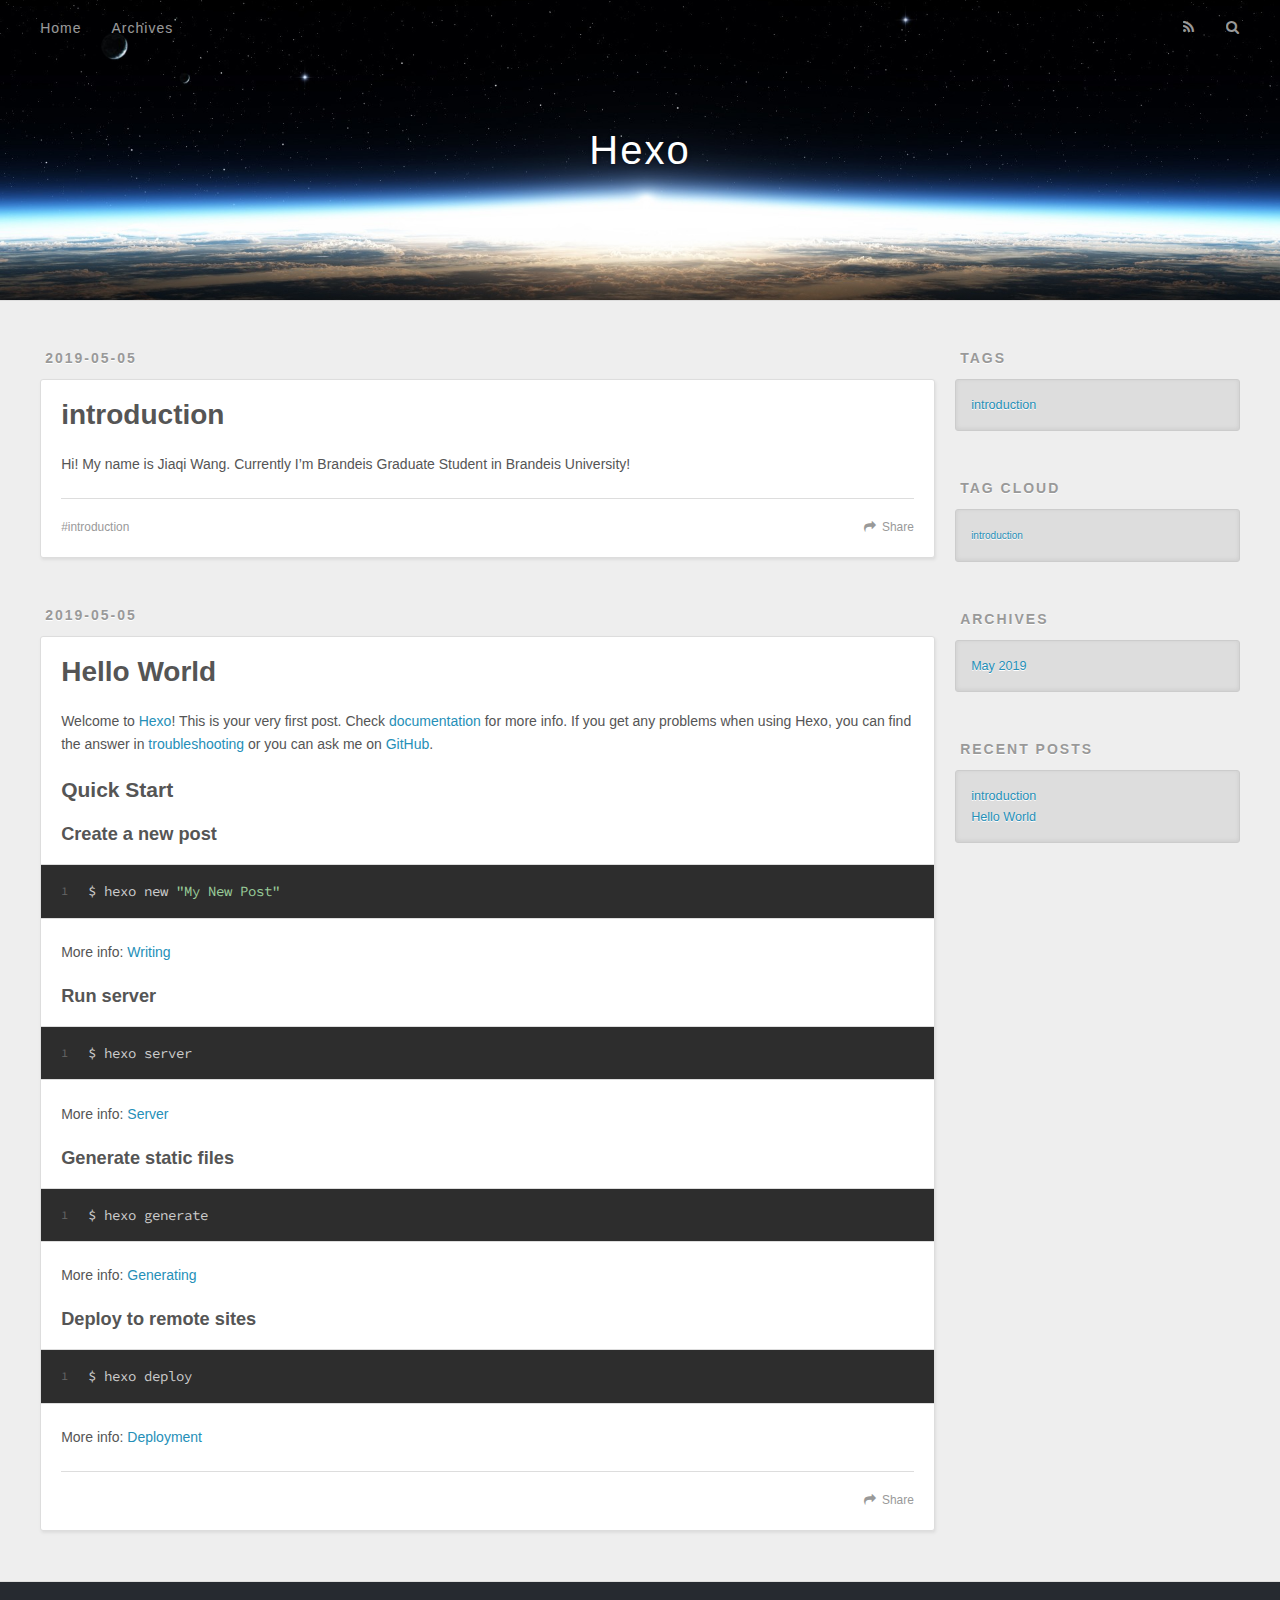
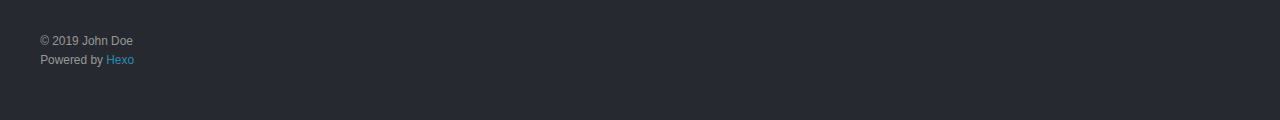
==== index.html @ 05485314 "Site updated: 2019-05-05 16:35:01" ====
<!DOCTYPE html>
<html>
<head><meta name="generator" content="Hexo 3.8.0">
  <meta charset="utf-8">
  

  
  <title>Hexo</title>
  <meta name="viewport" content="width=device-width, initial-scale=1, maximum-scale=1">
  <meta property="og:type" content="website">
<meta property="og:title" content="Hexo">
<meta property="og:url" content="http://yoursite.com/index.html">
<meta property="og:site_name" content="Hexo">
<meta property="og:locale" content="default">
<meta name="twitter:card" content="summary">
<meta name="twitter:title" content="Hexo">
  
    <link rel="alternate" href="/atom.xml" title="Hexo" type="application/atom+xml">
  
  
    <link rel="icon" href="/favicon.png">
  
  
    <link href="//fonts.googleapis.com/css?family=Source+Code+Pro" rel="stylesheet" type="text/css">
  
  <link rel="stylesheet" href="/css/style.css">
</head>
</html>
<body>
  <div id="container">
    <div id="wrap">
      <header id="header">
  <div id="banner"></div>
  <div id="header-outer" class="outer">
    <div id="header-title" class="inner">
      <h1 id="logo-wrap">
        <a href="/" id="logo">Hexo</a>
      </h1>
      
    </div>
    <div id="header-inner" class="inner">
      <nav id="main-nav">
        <a id="main-nav-toggle" class="nav-icon"></a>
        
          <a class="main-nav-link" href="/">Home</a>
        
          <a class="main-nav-link" href="/archives">Archives</a>
        
      </nav>
      <nav id="sub-nav">
        
          <a id="nav-rss-link" class="nav-icon" href="/atom.xml" title="RSS Feed"></a>
        
        <a id="nav-search-btn" class="nav-icon" title="Search"></a>
      </nav>
      <div id="search-form-wrap">
        <form action="//google.com/search" method="get" accept-charset="UTF-8" class="search-form"><input type="search" name="q" class="search-form-input" placeholder="Search"><button type="submit" class="search-form-submit">&#xF002;</button><input type="hidden" name="sitesearch" value="http://yoursite.com"></form>
      </div>
    </div>
  </div>
</header>
      <div class="outer">
        <section id="main">
  
    <article id="post-introduction" class="article article-type-post" itemscope itemprop="blogPost">
  <div class="article-meta">
    <a href="/2019/05/05/introduction/" class="article-date">
  <time datetime="2019-05-05T20:31:47.000Z" itemprop="datePublished">2019-05-05</time>
</a>
    
  </div>
  <div class="article-inner">
    
    
      <header class="article-header">
        
  
    <h1 itemprop="name">
      <a class="article-title" href="/2019/05/05/introduction/">introduction</a>
    </h1>
  

      </header>
    
    <div class="article-entry" itemprop="articleBody">
      
        <p>Hi! My name is Jiaqi Wang. Currently I’m Brandeis Graduate Student in Brandeis University!</p>

      
    </div>
    <footer class="article-footer">
      <a data-url="http://yoursite.com/2019/05/05/introduction/" data-id="cjvbe8nm30001vgtoy9n91uo2" class="article-share-link">Share</a>
      
      
  <ul class="article-tag-list"><li class="article-tag-list-item"><a class="article-tag-list-link" href="/tags/introduction/">introduction</a></li></ul>

    </footer>
  </div>
  
</article>


  
    <article id="post-hello-world" class="article article-type-post" itemscope itemprop="blogPost">
  <div class="article-meta">
    <a href="/2019/05/05/hello-world/" class="article-date">
  <time datetime="2019-05-05T20:03:38.465Z" itemprop="datePublished">2019-05-05</time>
</a>
    
  </div>
  <div class="article-inner">
    
    
      <header class="article-header">
        
  
    <h1 itemprop="name">
      <a class="article-title" href="/2019/05/05/hello-world/">Hello World</a>
    </h1>
  

      </header>
    
    <div class="article-entry" itemprop="articleBody">
      
        <p>Welcome to <a href="https://hexo.io/" target="_blank" rel="noopener">Hexo</a>! This is your very first post. Check <a href="https://hexo.io/docs/" target="_blank" rel="noopener">documentation</a> for more info. If you get any problems when using Hexo, you can find the answer in <a href="https://hexo.io/docs/troubleshooting.html" target="_blank" rel="noopener">troubleshooting</a> or you can ask me on <a href="https://github.com/hexojs/hexo/issues" target="_blank" rel="noopener">GitHub</a>.</p>
<h2 id="Quick-Start"><a href="#Quick-Start" class="headerlink" title="Quick Start"></a>Quick Start</h2><h3 id="Create-a-new-post"><a href="#Create-a-new-post" class="headerlink" title="Create a new post"></a>Create a new post</h3><figure class="highlight bash"><table><tr><td class="gutter"><pre><span class="line">1</span><br></pre></td><td class="code"><pre><span class="line">$ hexo new <span class="string">"My New Post"</span></span><br></pre></td></tr></table></figure>
<p>More info: <a href="https://hexo.io/docs/writing.html" target="_blank" rel="noopener">Writing</a></p>
<h3 id="Run-server"><a href="#Run-server" class="headerlink" title="Run server"></a>Run server</h3><figure class="highlight bash"><table><tr><td class="gutter"><pre><span class="line">1</span><br></pre></td><td class="code"><pre><span class="line">$ hexo server</span><br></pre></td></tr></table></figure>
<p>More info: <a href="https://hexo.io/docs/server.html" target="_blank" rel="noopener">Server</a></p>
<h3 id="Generate-static-files"><a href="#Generate-static-files" class="headerlink" title="Generate static files"></a>Generate static files</h3><figure class="highlight bash"><table><tr><td class="gutter"><pre><span class="line">1</span><br></pre></td><td class="code"><pre><span class="line">$ hexo generate</span><br></pre></td></tr></table></figure>
<p>More info: <a href="https://hexo.io/docs/generating.html" target="_blank" rel="noopener">Generating</a></p>
<h3 id="Deploy-to-remote-sites"><a href="#Deploy-to-remote-sites" class="headerlink" title="Deploy to remote sites"></a>Deploy to remote sites</h3><figure class="highlight bash"><table><tr><td class="gutter"><pre><span class="line">1</span><br></pre></td><td class="code"><pre><span class="line">$ hexo deploy</span><br></pre></td></tr></table></figure>
<p>More info: <a href="https://hexo.io/docs/deployment.html" target="_blank" rel="noopener">Deployment</a></p>

      
    </div>
    <footer class="article-footer">
      <a data-url="http://yoursite.com/2019/05/05/hello-world/" data-id="cjvbe8nlk0000vgtot0oqk2rn" class="article-share-link">Share</a>
      
      
    </footer>
  </div>
  
</article>


  


</section>
        
          <aside id="sidebar">
  
    

  
    
  <div class="widget-wrap">
    <h3 class="widget-title">Tags</h3>
    <div class="widget">
      <ul class="tag-list"><li class="tag-list-item"><a class="tag-list-link" href="/tags/introduction/">introduction</a></li></ul>
    </div>
  </div>


  
    
  <div class="widget-wrap">
    <h3 class="widget-title">Tag Cloud</h3>
    <div class="widget tagcloud">
      <a href="/tags/introduction/" style="font-size: 10px;">introduction</a>
    </div>
  </div>

  
    
  <div class="widget-wrap">
    <h3 class="widget-title">Archives</h3>
    <div class="widget">
      <ul class="archive-list"><li class="archive-list-item"><a class="archive-list-link" href="/archives/2019/05/">May 2019</a></li></ul>
    </div>
  </div>


  
    
  <div class="widget-wrap">
    <h3 class="widget-title">Recent Posts</h3>
    <div class="widget">
      <ul>
        
          <li>
            <a href="/2019/05/05/introduction/">introduction</a>
          </li>
        
          <li>
            <a href="/2019/05/05/hello-world/">Hello World</a>
          </li>
        
      </ul>
    </div>
  </div>

  
</aside>
        
      </div>
      <footer id="footer">
  
  <div class="outer">
    <div id="footer-info" class="inner">
      &copy; 2019 John Doe<br>
      Powered by <a href="http://hexo.io/" target="_blank">Hexo</a>
    </div>
  </div>
</footer>
    </div>
    <nav id="mobile-nav">
  
    <a href="/" class="mobile-nav-link">Home</a>
  
    <a href="/archives" class="mobile-nav-link">Archives</a>
  
</nav>
    

<script src="//ajax.googleapis.com/ajax/libs/jquery/2.0.3/jquery.min.js"></script>


  <link rel="stylesheet" href="/fancybox/jquery.fancybox.css">
  <script src="/fancybox/jquery.fancybox.pack.js"></script>


<script src="/js/script.js"></script>



  </div>
</body>
</html>
---- css/style.css ----
body {
  width: 100%;
}
body:before,
body:after {
  content: "";
  display: table;
}
body:after {
  clear: both;
}
html,
body,
div,
span,
applet,
object,
iframe,
h1,
h2,
h3,
h4,
h5,
h6,
p,
blockquote,
pre,
a,
abbr,
acronym,
address,
big,
cite,
code,
del,
dfn,
em,
img,
ins,
kbd,
q,
s,
samp,
small,
strike,
strong,
sub,
sup,
tt,
var,
dl,
dt,
dd,
ol,
ul,
li,
fieldset,
form,
label,
legend,
table,
caption,
tbody,
tfoot,
thead,
tr,
th,
td {
  margin: 0;
  padding: 0;
  border: 0;
  outline: 0;
  font-weight: inherit;
  font-style: inherit;
  font-family: inherit;
  font-size: 100%;
  vertical-align: baseline;
}
body {
  line-height: 1;
  color: #000;
  background: #fff;
}
ol,
ul {
  list-style: none;
}
table {
  border-collapse: separate;
  border-spacing: 0;
  vertical-align: middle;
}
caption,
th,
td {
  text-align: left;
  font-weight: normal;
  vertical-align: middle;
}
a img {
  border: none;
}
input,
button {
  margin: 0;
  padding: 0;
}
input::-moz-focus-inner,
button::-moz-focus-inner {
  border: 0;
  padding: 0;
}
@font-face {
  font-family: FontAwesome;
  font-style: normal;
  font-weight: normal;
  src: url("fonts/fontawesome-webfont.eot?v=#4.0.3");
  src: url("fonts/fontawesome-webfont.eot?#iefix&v=#4.0.3") format("embedded-opentype"), url("fonts/fontawesome-webfont.woff?v=#4.0.3") format("woff"), url("fonts/fontawesome-webfont.ttf?v=#4.0.3") format("truetype"), url("fonts/fontawesome-webfont.svg#fontawesomeregular?v=#4.0.3") format("svg");
}
html,
body,
#container {
  height: 100%;
}
body {
  background: #eee;
  font: 14px -apple-system, BlinkMacSystemFont, "Segoe UI", "Roboto", "Oxygen", "Ubuntu", "Cantarell", "Fira Sans", "Droid Sans", "Helvetica Neue", sans-serif;
  -webkit-text-size-adjust: 100%;
}
.outer {
  max-width: 1220px;
  margin: 0 auto;
  padding: 0 20px;
}
.outer:before,
.outer:after {
  content: "";
  display: table;
}
.outer:after {
  clear: both;
}
.inner {
  display: inline;
  float: left;
  width: 98.33333333333333%;
  margin: 0 0.833333333333333%;
}
.left,
.alignleft {
  float: left;
}
.right,
.alignright {
  float: right;
}
.clear {
  clear: both;
}
#container {
  position: relative;
}
.mobile-nav-on {
  overflow: hidden;
}
#wrap {
  height: 100%;
  width: 100%;
  position: absolute;
  top: 0;
  left: 0;
  -webkit-transition: 0.2s ease-out;
  -moz-transition: 0.2s ease-out;
  -ms-transition: 0.2s ease-out;
  transition: 0.2s ease-out;
  z-index: 1;
  background: #eee;
}
.mobile-nav-on #wrap {
  left: 280px;
}
@media screen and (min-width: 768px) {
  #main {
    display: inline;
    float: left;
    width: 73.33333333333333%;
    margin: 0 0.833333333333333%;
  }
}
.article-date,
.article-category-link,
.archive-year,
.widget-title {
  text-decoration: none;
  text-transform: uppercase;
  letter-spacing: 2px;
  color: #999;
  margin-bottom: 1em;
  margin-left: 5px;
  line-height: 1em;
  text-shadow: 0 1px #fff;
  font-weight: bold;
}
.article-inner,
.archive-article-inner {
  background: #fff;
  -webkit-box-shadow: 1px 2px 3px #ddd;
  box-shadow: 1px 2px 3px #ddd;
  border: 1px solid #ddd;
  border-radius: 3px;
}
.article-entry h1,
.widget h1 {
  font-size: 2em;
}
.article-entry h2,
.widget h2 {
  font-size: 1.5em;
}
.article-entry h3,
.widget h3 {
  font-size: 1.3em;
}
.article-entry h4,
.widget h4 {
  font-size: 1.2em;
}
.article-entry h5,
.widget h5 {
  font-size: 1em;
}
.article-entry h6,
.widget h6 {
  font-size: 1em;
  color: #999;
}
.article-entry hr,
.widget hr {
  border: 1px dashed #ddd;
}
.article-entry strong,
.widget strong {
  font-weight: bold;
}
.article-entry em,
.widget em,
.article-entry cite,
.widget cite {
  font-style: italic;
}
.article-entry sup,
.widget sup,
.article-entry sub,
.widget sub {
  font-size: 0.75em;
  line-height: 0;
  position: relative;
  vertical-align: baseline;
}
.article-entry sup,
.widget sup {
  top: -0.5em;
}
.article-entry sub,
.widget sub {
  bottom: -0.2em;
}
.article-entry small,
.widget small {
  font-size: 0.85em;
}
.article-entry acronym,
.widget acronym,
.article-entry abbr,
.widget abbr {
  border-bottom: 1px dotted;
}
.article-entry ul,
.widget ul,
.article-entry ol,
.widget ol,
.article-entry dl,
.widget dl {
  margin: 0 20px;
  line-height: 1.6em;
}
.article-entry ul ul,
.widget ul ul,
.article-entry ol ul,
.widget ol ul,
.article-entry ul ol,
.widget ul ol,
.article-entry ol ol,
.widget ol ol {
  margin-top: 0;
  margin-bottom: 0;
}
.article-entry ul,
.widget ul {
  list-style: disc;
}
.article-entry ol,
.widget ol {
  list-style: decimal;
}
.article-entry dt,
.widget dt {
  font-weight: bold;
}
#header {
  height: 300px;
  position: relative;
  border-bottom: 1px solid #ddd;
}
#header:before,
#header:after {
  content: "";
  position: absolute;
  left: 0;
  right: 0;
  height: 40px;
}
#header:before {
  top: 0;
  background: -webkit-linear-gradient(rgba(0,0,0,0.2), transparent);
  background: -moz-linear-gradient(rgba(0,0,0,0.2), transparent);
  background: -ms-linear-gradient(rgba(0,0,0,0.2), transparent);
  background: linear-gradient(rgba(0,0,0,0.2), transparent);
}
#header:after {
  bottom: 0;
  background: -webkit-linear-gradient(transparent, rgba(0,0,0,0.2));
  background: -moz-linear-gradient(transparent, rgba(0,0,0,0.2));
  background: -ms-linear-gradient(transparent, rgba(0,0,0,0.2));
  background: linear-gradient(transparent, rgba(0,0,0,0.2));
}
#header-outer {
  height: 100%;
  position: relative;
}
#header-inner {
  position: relative;
  overflow: hidden;
}
#banner {
  position: absolute;
  top: 0;
  left: 0;
  width: 100%;
  height: 100%;
  background: url("images/banner.jpg") center #000;
  -webkit-background-size: cover;
  -moz-background-size: cover;
  background-size: cover;
  z-index: -1;
}
#header-title {
  text-align: center;
  height: 40px;
  position: absolute;
  top: 50%;
  left: 0;
  margin-top: -20px;
}
#logo,
#subtitle {
  text-decoration: none;
  color: #fff;
  font-weight: 300;
  text-shadow: 0 1px 4px rgba(0,0,0,0.3);
}
#logo {
  font-size: 40px;
  line-height: 40px;
  letter-spacing: 2px;
}
#subtitle {
  font-size: 16px;
  line-height: 16px;
  letter-spacing: 1px;
}
#subtitle-wrap {
  margin-top: 16px;
}
#main-nav {
  float: left;
  margin-left: -15px;
}
.nav-icon,
.main-nav-link {
  float: left;
  color: #fff;
  opacity: 0.6;
  text-decoration: none;
  text-shadow: 0 1px rgba(0,0,0,0.2);
  -webkit-transition: opacity 0.2s;
  -moz-transition: opacity 0.2s;
  -ms-transition: opacity 0.2s;
  transition: opacity 0.2s;
  display: block;
  padding: 20px 15px;
}
.nav-icon:hover,
.main-nav-link:hover {
  opacity: 1;
}
.nav-icon {
  font-family: FontAwesome;
  text-align: center;
  font-size: 14px;
  width: 14px;
  height: 14px;
  padding: 20px 15px;
  position: relative;
  cursor: pointer;
}
.main-nav-link {
  font-weight: 300;
  letter-spacing: 1px;
}
@media screen and (max-width: 479px) {
  .main-nav-link {
    display: none;
  }
}
#main-nav-toggle {
  display: none;
}
#main-nav-toggle:before {
  content: "\f0c9";
}
@media screen and (max-width: 479px) {
  #main-nav-toggle {
    display: block;
  }
}
#sub-nav {
  float: right;
  margin-right: -15px;
}
#nav-rss-link:before {
  content: "\f09e";
}
#nav-search-btn:before {
  content: "\f002";
}
#search-form-wrap {
  position: absolute;
  top: 15px;
  width: 150px;
  height: 30px;
  right: -150px;
  opacity: 0;
  -webkit-transition: 0.2s ease-out;
  -moz-transition: 0.2s ease-out;
  -ms-transition: 0.2s ease-out;
  transition: 0.2s ease-out;
}
#search-form-wrap.on {
  opacity: 1;
  right: 0;
}
@media screen and (max-width: 479px) {
  #search-form-wrap {
    width: 100%;
    right: -100%;
  }
}
.search-form {
  position: absolute;
  top: 0;
  left: 0;
  right: 0;
  background: #fff;
  padding: 5px 15px;
  border-radius: 15px;
  -webkit-box-shadow: 0 0 10px rgba(0,0,0,0.3);
  box-shadow: 0 0 10px rgba(0,0,0,0.3);
}
.search-form-input {
  border: none;
  background: none;
  color: #555;
  width: 100%;
  font: 13px -apple-system, BlinkMacSystemFont, "Segoe UI", "Roboto", "Oxygen", "Ubuntu", "Cantarell", "Fira Sans", "Droid Sans", "Helvetica Neue", sans-serif;
  outline: none;
}
.search-form-input::-webkit-search-results-decoration,
.search-form-input::-webkit-search-cancel-button {
  -webkit-appearance: none;
}
.search-form-submit {
  position: absolute;
  top: 50%;
  right: 10px;
  margin-top: -7px;
  font: 13px FontAwesome;
  border: none;
  background: none;
  color: #bbb;
  cursor: pointer;
}
.search-form-submit:hover,
.search-form-submit:focus {
  color: #777;
}
.article {
  margin: 50px 0;
}
.article-inner {
  overflow: hidden;
}
.article-meta:before,
.article-meta:after {
  content: "";
  display: table;
}
.article-meta:after {
  clear: both;
}
.article-date {
  float: left;
}
.article-category {
  float: left;
  line-height: 1em;
  color: #ccc;
  text-shadow: 0 1px #fff;
  margin-left: 8px;
}
.article-category:before {
  content: "\2022";
}
.article-category-link {
  margin: 0 12px 1em;
}
.article-header {
  padding: 20px 20px 0;
}
.article-title {
  text-decoration: none;
  font-size: 2em;
  font-weight: bold;
  color: #555;
  line-height: 1.1em;
  -webkit-transition: color 0.2s;
  -moz-transition: color 0.2s;
  -ms-transition: color 0.2s;
  transition: color 0.2s;
}
a.article-title:hover {
  color: #258fb8;
}
.article-entry {
  color: #555;
  padding: 0 20px;
}
.article-entry:before,
.article-entry:after {
  content: "";
  display: table;
}
.article-entry:after {
  clear: both;
}
.article-entry p,
.article-entry table {
  line-height: 1.6em;
  margin: 1.6em 0;
}
.article-entry h1,
.article-entry h2,
.article-entry h3,
.article-entry h4,
.article-entry h5,
.article-entry h6 {
  font-weight: bold;
}
.article-entry h1,
.article-entry h2,
.article-entry h3,
.article-entry h4,
.article-entry h5,
.article-entry h6 {
  line-height: 1.1em;
  margin: 1.1em 0;
}
.article-entry a {
  color: #258fb8;
  text-decoration: none;
}
.article-entry a:hover {
  text-decoration: underline;
}
.article-entry ul,
.article-entry ol,
.article-entry dl {
  margin-top: 1.6em;
  margin-bottom: 1.6em;
}
.article-entry img,
.article-entry video {
  max-width: 100%;
  height: auto;
  display: block;
  margin: auto;
}
.article-entry iframe {
  border: none;
}
.article-entry table {
  width: 100%;
  border-collapse: collapse;
  border-spacing: 0;
}
.article-entry th {
  font-weight: bold;
  border-bottom: 3px solid #ddd;
  padding-bottom: 0.5em;
}
.article-entry td {
  border-bottom: 1px solid #ddd;
  padding: 10px 0;
}
.article-entry blockquote {
  font-family: Georgia, "Times New Roman", serif;
  font-size: 1.4em;
  margin: 1.6em 20px;
  text-align: center;
}
.article-entry blockquote footer {
  font-size: 14px;
  margin: 1.6em 0;
  font-family: -apple-system, BlinkMacSystemFont, "Segoe UI", "Roboto", "Oxygen", "Ubuntu", "Cantarell", "Fira Sans", "Droid Sans", "Helvetica Neue", sans-serif;
}
.article-entry blockquote footer cite:before {
  content: "—";
  padding: 0 0.5em;
}
.article-entry .pullquote {
  text-align: left;
  width: 45%;
  margin: 0;
}
.article-entry .pullquote.left {
  margin-left: 0.5em;
  margin-right: 1em;
}
.article-entry .pullquote.right {
  margin-right: 0.5em;
  margin-left: 1em;
}
.article-entry .caption {
  color: #999;
  display: block;
  font-size: 0.9em;
  margin-top: 0.5em;
  position: relative;
  text-align: center;
}
.article-entry .video-container {
  position: relative;
  padding-top: 56.25%;
  height: 0;
  overflow: hidden;
}
.article-entry .video-container iframe,
.article-entry .video-container object,
.article-entry .video-container embed {
  position: absolute;
  top: 0;
  left: 0;
  width: 100%;
  height: 100%;
  margin-top: 0;
}
.article-more-link a {
  display: inline-block;
  line-height: 1em;
  padding: 6px 15px;
  border-radius: 15px;
  background: #eee;
  color: #999;
  text-shadow: 0 1px #fff;
  text-decoration: none;
}
.article-more-link a:hover {
  background: #258fb8;
  color: #fff;
  text-decoration: none;
  text-shadow: 0 1px #1e7293;
}
.article-footer {
  font-size: 0.85em;
  line-height: 1.6em;
  border-top: 1px solid #ddd;
  padding-top: 1.6em;
  margin: 0 20px 20px;
}
.article-footer:before,
.article-footer:after {
  content: "";
  display: table;
}
.article-footer:after {
  clear: both;
}
.article-footer a {
  color: #999;
  text-decoration: none;
}
.article-footer a:hover {
  color: #555;
}
.article-tag-list-item {
  float: left;
  margin-right: 10px;
}
.article-tag-list-link:before {
  content: "#";
}
.article-comment-link {
  float: right;
}
.article-comment-link:before {
  content: "\f075";
  font-family: FontAwesome;
  padding-right: 8px;
}
.article-share-link {
  cursor: pointer;
  float: right;
  margin-left: 20px;
}
.article-share-link:before {
  content: "\f064";
  font-family: FontAwesome;
  padding-right: 6px;
}
#article-nav {
  position: relative;
}
#article-nav:before,
#article-nav:after {
  content: "";
  display: table;
}
#article-nav:after {
  clear: both;
}
@media screen and (min-width: 768px) {
  #article-nav {
    margin: 50px 0;
  }
  #article-nav:before {
    width: 8px;
    height: 8px;
    position: absolute;
    top: 50%;
    left: 50%;
    margin-top: -4px;
    margin-left: -4px;
    content: "";
    border-radius: 50%;
    background: #ddd;
    -webkit-box-shadow: 0 1px 2px #fff;
    box-shadow: 0 1px 2px #fff;
  }
}
.article-nav-link-wrap {
  text-decoration: none;
  text-shadow: 0 1px #fff;
  color: #999;
  -webkit-box-sizing: border-box;
  -moz-box-sizing: border-box;
  box-sizing: border-box;
  margin-top: 50px;
  text-align: center;
  display: block;
}
.article-nav-link-wrap:hover {
  color: #555;
}
@media screen and (min-width: 768px) {
  .article-nav-link-wrap {
    width: 50%;
    margin-top: 0;
  }
}
@media screen and (min-width: 768px) {
  #article-nav-newer {
    float: left;
    text-align: right;
    padding-right: 20px;
  }
}
@media screen and (min-width: 768px) {
  #article-nav-older {
    float: right;
    text-align: left;
    padding-left: 20px;
  }
}
.article-nav-caption {
  text-transform: uppercase;
  letter-spacing: 2px;
  color: #ddd;
  line-height: 1em;
  font-weight: bold;
}
#article-nav-newer .article-nav-caption {
  margin-right: -2px;
}
.article-nav-title {
  font-size: 0.85em;
  line-height: 1.6em;
  margin-top: 0.5em;
}
.article-share-box {
  position: absolute;
  display: none;
  background: #fff;
  -webkit-box-shadow: 1px 2px 10px rgba(0,0,0,0.2);
  box-shadow: 1px 2px 10px rgba(0,0,0,0.2);
  border-radius: 3px;
  margin-left: -145px;
  overflow: hidden;
  z-index: 1;
}
.article-share-box.on {
  display: block;
}
.article-share-input {
  width: 100%;
  background: none;
  -webkit-box-sizing: border-box;
  -moz-box-sizing: border-box;
  box-sizing: border-box;
  font: 14px -apple-system, BlinkMacSystemFont, "Segoe UI", "Roboto", "Oxygen", "Ubuntu", "Cantarell", "Fira Sans", "Droid Sans", "Helvetica Neue", sans-serif;
  padding: 0 15px;
  color: #555;
  outline: none;
  border: 1px solid #ddd;
  border-radius: 3px 3px 0 0;
  height: 36px;
  line-height: 36px;
}
.article-share-links {
  background: #eee;
}
.article-share-links:before,
.article-share-links:after {
  content: "";
  display: table;
}
.article-share-links:after {
  clear: both;
}
.article-share-twitter,
.article-share-facebook,
.article-share-pinterest,
.article-share-google {
  width: 50px;
  height: 36px;
  display: block;
  float: left;
  position: relative;
  color: #999;
  text-shadow: 0 1px #fff;
}
.article-share-twitter:before,
.article-share-facebook:before,
.article-share-pinterest:before,
.article-share-google:before {
  font-size: 20px;
  font-family: FontAwesome;
  width: 20px;
  height: 20px;
  position: absolute;
  top: 50%;
  left: 50%;
  margin-top: -10px;
  margin-left: -10px;
  text-align: center;
}
.article-share-twitter:hover,
.article-share-facebook:hover,
.article-share-pinterest:hover,
.article-share-google:hover {
  color: #fff;
}
.article-share-twitter:before {
  content: "\f099";
}
.article-share-twitter:hover {
  background: #00aced;
  text-shadow: 0 1px #008abe;
}
.article-share-facebook:before {
  content: "\f09a";
}
.article-share-facebook:hover {
  background: #3b5998;
  text-shadow: 0 1px #2f477a;
}
.article-share-pinterest:before {
  content: "\f0d2";
}
.article-share-pinterest:hover {
  background: #cb2027;
  text-shadow: 0 1px #a21a1f;
}
.article-share-google:before {
  content: "\f0d5";
}
.article-share-google:hover {
  background: #dd4b39;
  text-shadow: 0 1px #be3221;
}
.article-gallery {
  background: #000;
  position: relative;
}
.article-gallery-photos {
  position: relative;
  overflow: hidden;
}
.article-gallery-img {
  display: none;
  max-width: 100%;
}
.article-gallery-img:first-child {
  display: block;
}
.article-gallery-img.loaded {
  position: absolute;
  display: block;
}
.article-gallery-img img {
  display: block;
  max-width: 100%;
  margin: 0 auto;
}
#comments {
  background: #fff;
  -webkit-box-shadow: 1px 2px 3px #ddd;
  box-shadow: 1px 2px 3px #ddd;
  padding: 20px;
  border: 1px solid #ddd;
  border-radius: 3px;
  margin: 50px 0;
}
#comments a {
  color: #258fb8;
}
.archives-wrap {
  margin: 50px 0;
}
.archives:before,
.archives:after {
  content: "";
  display: table;
}
.archives:after {
  clear: both;
}
.archive-year-wrap {
  margin-bottom: 1em;
}
.archives {
  -webkit-column-gap: 10px;
  -moz-column-gap: 10px;
  column-gap: 10px;
}
@media screen and (min-width: 480px) and (max-width: 767px) {
  .archives {
    -webkit-column-count: 2;
    -moz-column-count: 2;
    column-count: 2;
  }
}
@media screen and (min-width: 768px) {
  .archives {
    -webkit-column-count: 3;
    -moz-column-count: 3;
    column-count: 3;
  }
}
.archive-article {
  -webkit-column-break-inside: avoid;
  page-break-inside: avoid;
  overflow: hidden;
  break-inside: avoid-column;
}
.archive-article-inner {
  padding: 10px;
  margin-bottom: 15px;
}
.archive-article-title {
  text-decoration: none;
  font-weight: bold;
  color: #555;
  -webkit-transition: color 0.2s;
  -moz-transition: color 0.2s;
  -ms-transition: color 0.2s;
  transition: color 0.2s;
  line-height: 1.6em;
}
.archive-article-title:hover {
  color: #258fb8;
}
.archive-article-footer {
  margin-top: 1em;
}
.archive-article-date {
  color: #999;
  text-decoration: none;
  font-size: 0.85em;
  line-height: 1em;
  margin-bottom: 0.5em;
  display: block;
}
#page-nav {
  margin: 50px auto;
  background: #fff;
  -webkit-box-shadow: 1px 2px 3px #ddd;
  box-shadow: 1px 2px 3px #ddd;
  border: 1px solid #ddd;
  border-radius: 3px;
  text-align: center;
  color: #999;
  overflow: hidden;
}
#page-nav:before,
#page-nav:after {
  content: "";
  display: table;
}
#page-nav:after {
  clear: both;
}
#page-nav a,
#page-nav span {
  padding: 10px 20px;
  line-height: 1;
  height: 2ex;
}
#page-nav a {
  color: #999;
  text-decoration: none;
}
#page-nav a:hover {
  background: #999;
  color: #fff;
}
#page-nav .prev {
  float: left;
}
#page-nav .next {
  float: right;
}
#page-nav .page-number {
  display: inline-block;
}
@media screen and (max-width: 479px) {
  #page-nav .page-number {
    display: none;
  }
}
#page-nav .current {
  color: #555;
  font-weight: bold;
}
#page-nav .space {
  color: #ddd;
}
#footer {
  background: #262a30;
  padding: 50px 0;
  border-top: 1px solid #ddd;
  color: #999;
}
#footer a {
  color: #258fb8;
  text-decoration: none;
}
#footer a:hover {
  text-decoration: underline;
}
#footer-info {
  line-height: 1.6em;
  font-size: 0.85em;
}
.article-entry pre,
.article-entry .highlight {
  background: #2d2d2d;
  margin: 0 -20px;
  padding: 15px 20px;
  border-style: solid;
  border-color: #ddd;
  border-width: 1px 0;
  overflow: auto;
  color: #ccc;
  line-height: 22.400000000000002px;
}
.article-entry .highlight .gutter pre,
.article-entry .gist .gist-file .gist-data .line-numbers {
  color: #666;
  font-size: 0.85em;
}
.article-entry pre,
.article-entry code {
  font-family: "Source Code Pro", Consolas, Monaco, Menlo, Consolas, monospace;
}
.article-entry code {
  background: #eee;
  text-shadow: 0 1px #fff;
  padding: 0 0.3em;
}
.article-entry pre code {
  background: none;
  text-shadow: none;
  padding: 0;
}
.article-entry .highlight pre {
  border: none;
  margin: 0;
  padding: 0;
}
.article-entry .highlight table {
  margin: 0;
  width: auto;
}
.article-entry .highlight td {
  border: none;
  padding: 0;
}
.article-entry .highlight figcaption {
  font-size: 0.85em;
  color: #999;
  line-height: 1em;
  margin-bottom: 1em;
}
.article-entry .highlight figcaption:before,
.article-entry .highlight figcaption:after {
  content: "";
  display: table;
}
.article-entry .highlight figcaption:after {
  clear: both;
}
.article-entry .highlight figcaption a {
  float: right;
}
.article-entry .highlight .gutter pre {
  text-align: right;
  padding-right: 20px;
}
.article-entry .highlight .line {
  height: 22.400000000000002px;
}
.article-entry .highlight .line.marked {
  background: #515151;
}
.article-entry .gist {
  margin: 0 -20px;
  border-style: solid;
  border-color: #ddd;
  border-width: 1px 0;
  background: #2d2d2d;
  padding: 15px 20px 15px 0;
}
.article-entry .gist .gist-file {
  border: none;
  font-family: "Source Code Pro", Consolas, Monaco, Menlo, Consolas, monospace;
  margin: 0;
}
.article-entry .gist .gist-file .gist-data {
  background: none;
  border: none;
}
.article-entry .gist .gist-file .gist-data .line-numbers {
  background: none;
  border: none;
  padding: 0 20px 0 0;
}
.article-entry .gist .gist-file .gist-data .line-data {
  padding: 0 !important;
}
.article-entry .gist .gist-file .highlight {
  margin: 0;
  padding: 0;
  border: none;
}
.article-entry .gist .gist-file .gist-meta {
  background: #2d2d2d;
  color: #999;
  font: 0.85em -apple-system, BlinkMacSystemFont, "Segoe UI", "Roboto", "Oxygen", "Ubuntu", "Cantarell", "Fira Sans", "Droid Sans", "Helvetica Neue", sans-serif;
  text-shadow: 0 0;
  padding: 0;
  margin-top: 1em;
  margin-left: 20px;
}
.article-entry .gist .gist-file .gist-meta a {
  color: #258fb8;
  font-weight: normal;
}
.article-entry .gist .gist-file .gist-meta a:hover {
  text-decoration: underline;
}
pre .comment,
pre .title {
  color: #999;
}
pre .variable,
pre .attribute,
pre .tag,
pre .regexp,
pre .ruby .constant,
pre .xml .tag .title,
pre .xml .pi,
pre .xml .doctype,
pre .html .doctype,
pre .css .id,
pre .css .class,
pre .css .pseudo {
  color: #f2777a;
}
pre .number,
pre .preprocessor,
pre .built_in,
pre .literal,
pre .params,
pre .constant {
  color: #f99157;
}
pre .class,
pre .ruby .class .title,
pre .css .rules .attribute {
  color: #9c9;
}
pre .string,
pre .value,
pre .inheritance,
pre .header,
pre .ruby .symbol,
pre .xml .cdata {
  color: #9c9;
}
pre .css .hexcolor {
  color: #6cc;
}
pre .function,
pre .python .decorator,
pre .python .title,
pre .ruby .function .title,
pre .ruby .title .keyword,
pre .perl .sub,
pre .javascript .title,
pre .coffeescript .title {
  color: #69c;
}
pre .keyword,
pre .javascript .function {
  color: #c9c;
}
@media screen and (max-width: 479px) {
  #mobile-nav {
    position: absolute;
    top: 0;
    left: 0;
    width: 280px;
    height: 100%;
    background: #191919;
    border-right: 1px solid #fff;
  }
}
@media screen and (max-width: 479px) {
  .mobile-nav-link {
    display: block;
    color: #999;
    text-decoration: none;
    padding: 15px 20px;
    font-weight: bold;
  }
  .mobile-nav-link:hover {
    color: #fff;
  }
}
@media screen and (min-width: 768px) {
  #sidebar {
    display: inline;
    float: left;
    width: 23.333333333333332%;
    margin: 0 0.833333333333333%;
  }
}
.widget-wrap {
  margin: 50px 0;
}
.widget {
  color: #777;
  text-shadow: 0 1px #fff;
  background: #ddd;
  -webkit-box-shadow: 0 -1px 4px #ccc inset;
  box-shadow: 0 -1px 4px #ccc inset;
  border: 1px solid #ccc;
  padding: 15px;
  border-radius: 3px;
}
.widget a {
  color: #258fb8;
  text-decoration: none;
}
.widget a:hover {
  text-decoration: underline;
}
.widget ul ul,
.widget ol ul,
.widget dl ul,
.widget ul ol,
.widget ol ol,
.widget dl ol,
.widget ul dl,
.widget ol dl,
.widget dl dl {
  margin-left: 15px;
  list-style: disc;
}
.widget {
  line-height: 1.6em;
  word-wrap: break-word;
  font-size: 0.9em;
}
.widget ul,
.widget ol {
  list-style: none;
  margin: 0;
}
.widget ul ul,
.widget ol ul,
.widget ul ol,
.widget ol ol {
  margin: 0 20px;
}
.widget ul ul,
.widget ol ul {
  list-style: disc;
}
.widget ul ol,
.widget ol ol {
  list-style: decimal;
}
.category-list-count,
.tag-list-count,
.archive-list-count {
  padding-left: 5px;
  color: #999;
  font-size: 0.85em;
}
.category-list-count:before,
.tag-list-count:before,
.archive-list-count:before {
  content: "(";
}
.category-list-count:after,
.tag-list-count:after,
.archive-list-count:after {
  content: ")";
}
.tagcloud a {
  margin-right: 5px;
  display: inline-block;
}
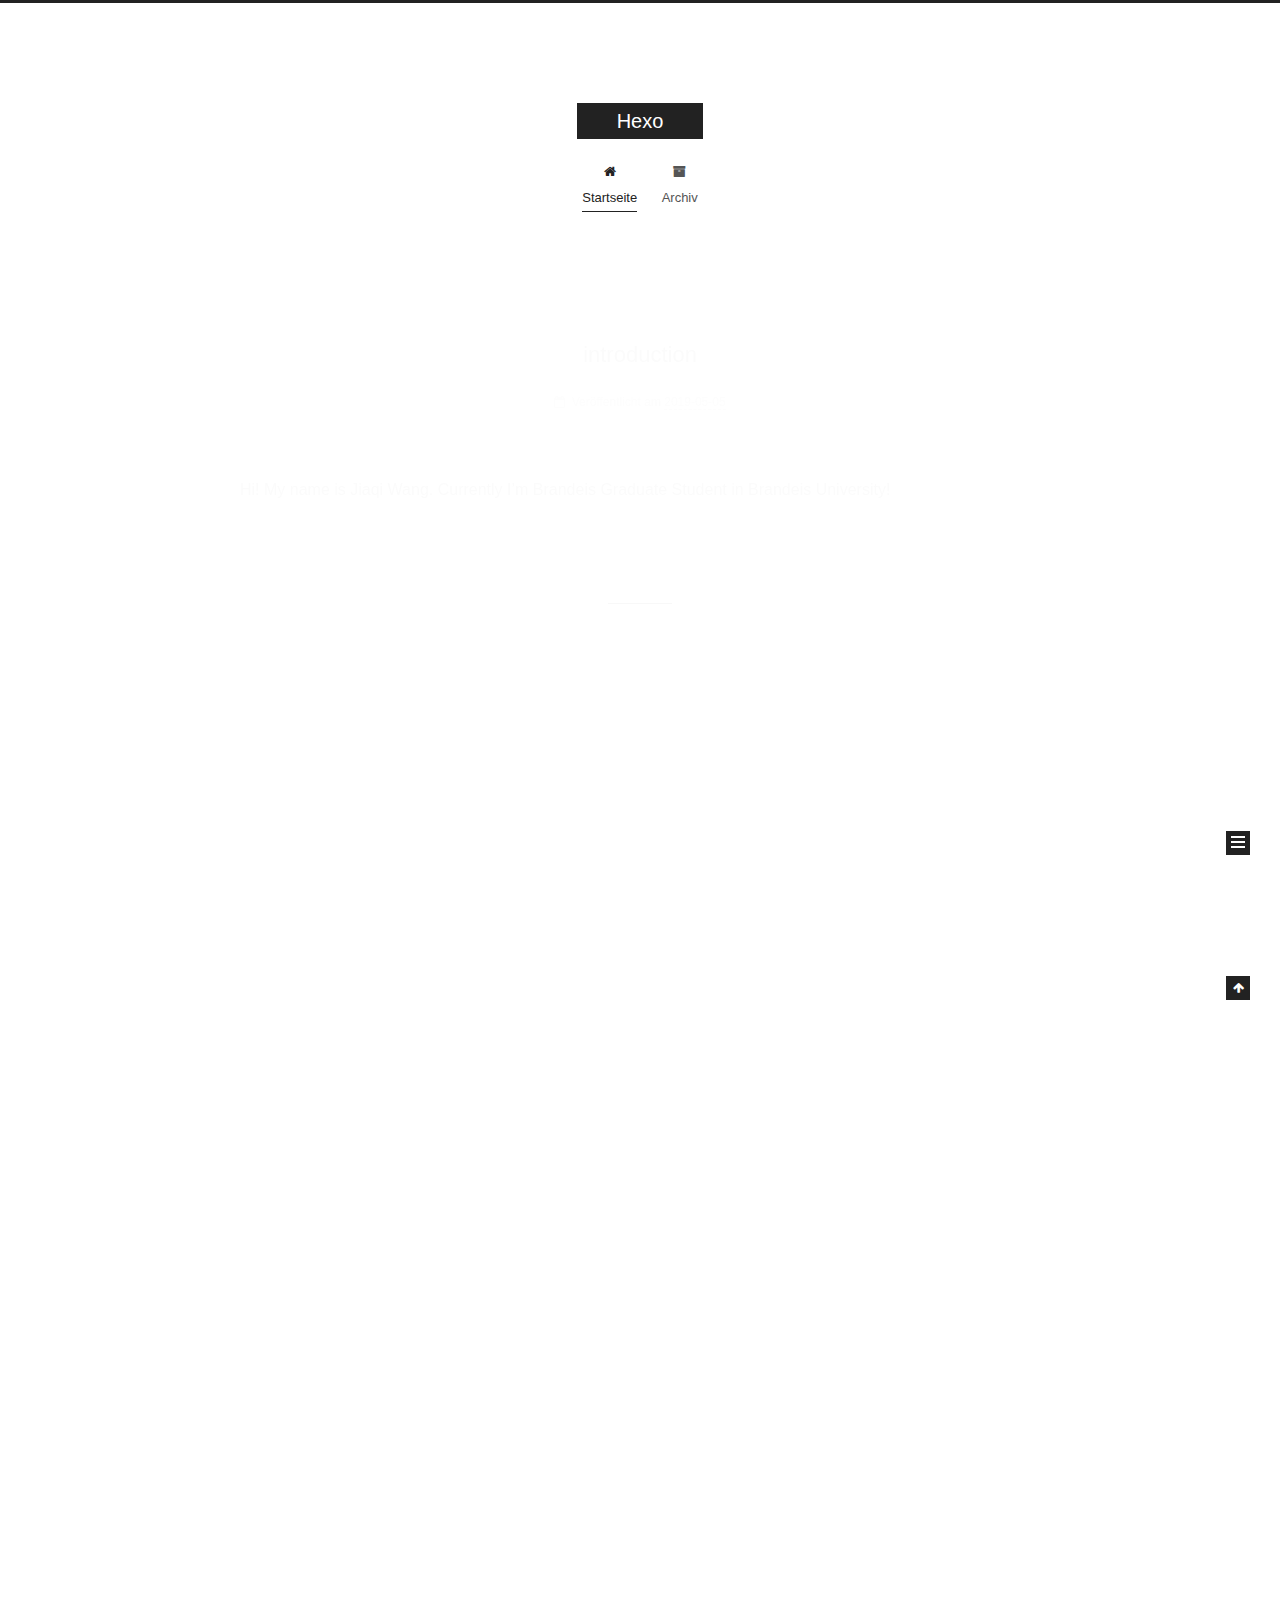
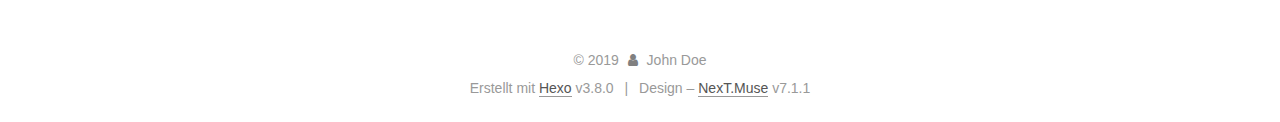
==== commit e071fe9f: "Site updated: 2019-05-05 16:43:19" ====
--- a/index.html
+++ b/index.html
@@ -1,12 +1,101 @@
 <!DOCTYPE html>
-<html>
+
+
+
+
+
+
+
+
+
+
+
+
+  
+
+
+<html class="theme-next muse use-motion" lang>
 <head><meta name="generator" content="Hexo 3.8.0">
-  <meta charset="utf-8">
-  
-
-  
-  <title>Hexo</title>
-  <meta name="viewport" content="width=device-width, initial-scale=1, maximum-scale=1">
+  <meta charset="UTF-8">
+<meta http-equiv="X-UA-Compatible" content="IE=edge">
+<meta name="viewport" content="width=device-width, initial-scale=1, maximum-scale=2">
+<meta name="theme-color" content="#222">
+
+
+
+
+
+
+
+
+
+
+
+
+
+
+
+
+
+
+
+
+
+
+
+
+<link rel="stylesheet" href="/lib/font-awesome/css/font-awesome.min.css?v=4.6.2">
+
+<link rel="stylesheet" href="/css/main.css?v=7.1.1">
+
+
+  <link rel="apple-touch-icon" sizes="180x180" href="/images/apple-touch-icon-next.png?v=7.1.1">
+
+
+  <link rel="icon" type="image/png" sizes="32x32" href="/images/favicon-32x32-next.png?v=7.1.1">
+
+
+  <link rel="icon" type="image/png" sizes="16x16" href="/images/favicon-16x16-next.png?v=7.1.1">
+
+
+  <link rel="mask-icon" href="/images/logo.svg?v=7.1.1" color="#222">
+
+
+
+
+
+
+
+<script id="hexo.configurations">
+  var NexT = window.NexT || {};
+  var CONFIG = {
+    root: '/',
+    scheme: 'Muse',
+    version: '7.1.1',
+    sidebar: {"position":"left","display":"post","offset":12,"onmobile":false,"dimmer":false},
+    back2top: true,
+    back2top_sidebar: false,
+    fancybox: false,
+    fastclick: false,
+    lazyload: false,
+    tabs: true,
+    motion: {"enable":true,"async":false,"transition":{"post_block":"fadeIn","post_header":"slideDownIn","post_body":"slideDownIn","coll_header":"slideLeftIn","sidebar":"slideUpIn"}},
+    algolia: {
+      applicationID: '',
+      apiKey: '',
+      indexName: '',
+      hits: {"per_page":10},
+      labels: {"input_placeholder":"Search for Posts","hits_empty":"We didn't find any results for the search: ${query}","hits_stats":"${hits} results found in ${time} ms"}
+    }
+  };
+</script>
+
+
+  
+
+
+
+
   <meta property="og:type" content="website">
 <meta property="og:title" content="Hexo">
 <meta property="og:url" content="http://yoursite.com/index.html">
@@ -14,116 +103,415 @@
 <meta property="og:locale" content="default">
 <meta name="twitter:card" content="summary">
 <meta name="twitter:title" content="Hexo">
-  
-    <link rel="alternate" href="/atom.xml" title="Hexo" type="application/atom+xml">
-  
-  
-    <link rel="icon" href="/favicon.png">
-  
-  
-    <link href="//fonts.googleapis.com/css?family=Source+Code+Pro" rel="stylesheet" type="text/css">
-  
-  <link rel="stylesheet" href="/css/style.css">
+
+
+
+
+
+  
+  
+  <link rel="canonical" href="http://yoursite.com/">
+
+
+
+<script id="page.configurations">
+  CONFIG.page = {
+    sidebar: "",
+  };
+</script>
+
+  <title>Hexo</title>
+  
+
+
+
+
+
+
+
+
+
+
+
+
+  <noscript>
+  <style>
+  .use-motion .motion-element,
+  .use-motion .brand,
+  .use-motion .menu-item,
+  .sidebar-inner,
+  .use-motion .post-block,
+  .use-motion .pagination,
+  .use-motion .comments,
+  .use-motion .post-header,
+  .use-motion .post-body,
+  .use-motion .collection-title { opacity: initial; }
+
+  .use-motion .logo,
+  .use-motion .site-title,
+  .use-motion .site-subtitle {
+    opacity: initial;
+    top: initial;
+  }
+
+  .use-motion .logo-line-before i { left: initial; }
+  .use-motion .logo-line-after i { right: initial; }
+  </style>
+</noscript>
+
 </head>
-</html>
-<body>
-  <div id="container">
-    <div id="wrap">
-      <header id="header">
-  <div id="banner"></div>
-  <div id="header-outer" class="outer">
-    <div id="header-title" class="inner">
-      <h1 id="logo-wrap">
-        <a href="/" id="logo">Hexo</a>
-      </h1>
-      
+
+<body itemscope itemtype="http://schema.org/WebPage" lang="default">
+
+  
+  
+    
+  
+
+  <div class="container sidebar-position-left 
+  page-home">
+    <div class="headband"></div>
+
+    <header id="header" class="header" itemscope itemtype="http://schema.org/WPHeader">
+      <div class="header-inner"><div class="site-brand-wrapper">
+  <div class="site-meta">
+    
+
+    <div class="custom-logo-site-title">
+      <a href="/" class="brand" rel="start">
+        <span class="logo-line-before"><i></i></span>
+        <span class="site-title">Hexo</span>
+        <span class="logo-line-after"><i></i></span>
+      </a>
     </div>
-    <div id="header-inner" class="inner">
-      <nav id="main-nav">
-        <a id="main-nav-toggle" class="nav-icon"></a>
-        
-          <a class="main-nav-link" href="/">Home</a>
-        
-          <a class="main-nav-link" href="/archives">Archives</a>
-        
-      </nav>
-      <nav id="sub-nav">
-        
-          <a id="nav-rss-link" class="nav-icon" href="/atom.xml" title="RSS Feed"></a>
-        
-        <a id="nav-search-btn" class="nav-icon" title="Search"></a>
-      </nav>
-      <div id="search-form-wrap">
-        <form action="//google.com/search" method="get" accept-charset="UTF-8" class="search-form"><input type="search" name="q" class="search-form-input" placeholder="Search"><button type="submit" class="search-form-submit">&#xF002;</button><input type="hidden" name="sitesearch" value="http://yoursite.com"></form>
-      </div>
+    
+    
+  </div>
+
+  <div class="site-nav-toggle">
+    <button aria-label="Navigationsleiste an/ausschalten">
+      <span class="btn-bar"></span>
+      <span class="btn-bar"></span>
+      <span class="btn-bar"></span>
+    </button>
+  </div>
+</div>
+
+
+
+<nav class="site-nav">
+  
+    <ul id="menu" class="menu">
+      
+        
+        
+        
+          
+          <li class="menu-item menu-item-home menu-item-active">
+
+    
+    
+    
+      
+    
+
+    
+
+    <a href="/" rel="section"><i class="menu-item-icon fa fa-fw fa-home"></i> <br>Startseite</a>
+
+  </li>
+        
+        
+        
+          
+          <li class="menu-item menu-item-archives">
+
+    
+    
+    
+      
+    
+
+    
+
+    <a href="/archives/" rel="section"><i class="menu-item-icon fa fa-fw fa-archive"></i> <br>Archiv</a>
+
+  </li>
+
+      
+      
+    </ul>
+  
+
+  
+    
+
+  
+
+  
+</nav>
+
+
+
+  
+
+
+
+</div>
+    </header>
+
+    
+
+
+    <main id="main" class="main">
+      <div class="main-inner">
+        <div class="content-wrap">
+          
+          <div id="content" class="content">
+            
+  <section id="posts" class="posts-expand">
+    
+      
+
+  
+
+  
+  
+  
+
+  
+
+  <article class="post post-type-normal" itemscope itemtype="http://schema.org/Article">
+  
+  
+  
+  <div class="post-block">
+    <link itemprop="mainEntityOfPage" href="http://yoursite.com/2019/05/05/introduction/">
+
+    <span hidden itemprop="author" itemscope itemtype="http://schema.org/Person">
+      <meta itemprop="name" content="John Doe">
+      <meta itemprop="description" content>
+      <meta itemprop="image" content="/images/avatar.gif">
+    </span>
+
+    <span hidden itemprop="publisher" itemscope itemtype="http://schema.org/Organization">
+      <meta itemprop="name" content="Hexo">
+    </span>
+
+    
+      <header class="post-header">
+
+        
+        
+          <h1 class="post-title" itemprop="name headline">
+                
+                
+                <a href="/2019/05/05/introduction/" class="post-title-link" itemprop="url">introduction</a>
+              
+            
+          </h1>
+        
+
+        <div class="post-meta">
+          <span class="post-time">
+
+            
+            
+            
+
+            
+              <span class="post-meta-item-icon">
+                <i class="fa fa-calendar-o"></i>
+              </span>
+              
+                <span class="post-meta-item-text">Veröffentlicht am</span>
+              
+
+              
+                
+              
+
+              <time title="Erstellt: 2019-05-05 16:31:47 / Geändert am: 16:33:09" itemprop="dateCreated datePublished" datetime="2019-05-05T16:31:47-04:00">2019-05-05</time>
+            
+
+            
+              
+
+              
+            
+          </span>
+
+          
+
+          
+            
+            
+          
+
+          
+          
+
+          
+
+          
+
+          
+
+        </div>
+      </header>
+    
+
+    
+    
+    
+    <div class="post-body" itemprop="articleBody">
+
+      
+      
+
+      
+        
+          
+            <p>Hi! My name is Jiaqi Wang. Currently I’m Brandeis Graduate Student in Brandeis University!</p>
+
+          
+        
+      
     </div>
-  </div>
-</header>
-      <div class="outer">
-        <section id="main">
-  
-    <article id="post-introduction" class="article article-type-post" itemscope itemprop="blogPost">
-  <div class="article-meta">
-    <a href="/2019/05/05/introduction/" class="article-date">
-  <time datetime="2019-05-05T20:31:47.000Z" itemprop="datePublished">2019-05-05</time>
-</a>
-    
-  </div>
-  <div class="article-inner">
-    
-    
-      <header class="article-header">
-        
-  
-    <h1 itemprop="name">
-      <a class="article-title" href="/2019/05/05/introduction/">introduction</a>
-    </h1>
-  
-
-      </header>
-    
-    <div class="article-entry" itemprop="articleBody">
-      
-        <p>Hi! My name is Jiaqi Wang. Currently I’m Brandeis Graduate Student in Brandeis University!</p>
-
-      
-    </div>
-    <footer class="article-footer">
-      <a data-url="http://yoursite.com/2019/05/05/introduction/" data-id="cjvbe8nm30001vgtoy9n91uo2" class="article-share-link">Share</a>
-      
-      
-  <ul class="article-tag-list"><li class="article-tag-list-item"><a class="article-tag-list-link" href="/tags/introduction/">introduction</a></li></ul>
-
+
+    
+
+    
+    
+    
+
+    
+
+    
+      
+    
+    
+
+    
+
+    <footer class="post-footer">
+      
+
+      
+
+      
+
+      
+      
+        <div class="post-eof"></div>
+      
     </footer>
   </div>
   
-</article>
-
-
-  
-    <article id="post-hello-world" class="article article-type-post" itemscope itemprop="blogPost">
-  <div class="article-meta">
-    <a href="/2019/05/05/hello-world/" class="article-date">
-  <time datetime="2019-05-05T20:03:38.465Z" itemprop="datePublished">2019-05-05</time>
-</a>
-    
-  </div>
-  <div class="article-inner">
-    
-    
-      <header class="article-header">
-        
-  
-    <h1 itemprop="name">
-      <a class="article-title" href="/2019/05/05/hello-world/">Hello World</a>
-    </h1>
-  
-
+  
+  
+  </article>
+
+
+    
+      
+
+  
+
+  
+  
+  
+
+  
+
+  <article class="post post-type-normal" itemscope itemtype="http://schema.org/Article">
+  
+  
+  
+  <div class="post-block">
+    <link itemprop="mainEntityOfPage" href="http://yoursite.com/2019/05/05/hello-world/">
+
+    <span hidden itemprop="author" itemscope itemtype="http://schema.org/Person">
+      <meta itemprop="name" content="John Doe">
+      <meta itemprop="description" content>
+      <meta itemprop="image" content="/images/avatar.gif">
+    </span>
+
+    <span hidden itemprop="publisher" itemscope itemtype="http://schema.org/Organization">
+      <meta itemprop="name" content="Hexo">
+    </span>
+
+    
+      <header class="post-header">
+
+        
+        
+          <h1 class="post-title" itemprop="name headline">
+                
+                
+                <a href="/2019/05/05/hello-world/" class="post-title-link" itemprop="url">Hello World</a>
+              
+            
+          </h1>
+        
+
+        <div class="post-meta">
+          <span class="post-time">
+
+            
+            
+            
+
+            
+              <span class="post-meta-item-icon">
+                <i class="fa fa-calendar-o"></i>
+              </span>
+              
+                <span class="post-meta-item-text">Veröffentlicht am</span>
+              
+
+              
+                
+              
+
+              <time title="Erstellt: 2019-05-05 16:03:38" itemprop="dateCreated datePublished" datetime="2019-05-05T16:03:38-04:00">2019-05-05</time>
+            
+
+            
+          </span>
+
+          
+
+          
+            
+            
+          
+
+          
+          
+
+          
+
+          
+
+          
+
+        </div>
       </header>
     
-    <div class="article-entry" itemprop="articleBody">
-      
-        <p>Welcome to <a href="https://hexo.io/" target="_blank" rel="noopener">Hexo</a>! This is your very first post. Check <a href="https://hexo.io/docs/" target="_blank" rel="noopener">documentation</a> for more info. If you get any problems when using Hexo, you can find the answer in <a href="https://hexo.io/docs/troubleshooting.html" target="_blank" rel="noopener">troubleshooting</a> or you can ask me on <a href="https://github.com/hexojs/hexo/issues" target="_blank" rel="noopener">GitHub</a>.</p>
+
+    
+    
+    
+    <div class="post-body" itemprop="articleBody">
+
+      
+      
+
+      
+        
+          
+            <p>Welcome to <a href="https://hexo.io/" target="_blank" rel="noopener">Hexo</a>! This is your very first post. Check <a href="https://hexo.io/docs/" target="_blank" rel="noopener">documentation</a> for more info. If you get any problems when using Hexo, you can find the answer in <a href="https://hexo.io/docs/troubleshooting.html" target="_blank" rel="noopener">troubleshooting</a> or you can ask me on <a href="https://github.com/hexojs/hexo/issues" target="_blank" rel="noopener">GitHub</a>.</p>
 <h2 id="Quick-Start"><a href="#Quick-Start" class="headerlink" title="Quick Start"></a>Quick Start</h2><h3 id="Create-a-new-post"><a href="#Create-a-new-post" class="headerlink" title="Create a new post"></a>Create a new post</h3><figure class="highlight bash"><table><tr><td class="gutter"><pre><span class="line">1</span><br></pre></td><td class="code"><pre><span class="line">$ hexo new <span class="string">"My New Post"</span></span><br></pre></td></tr></table></figure>
 <p>More info: <a href="https://hexo.io/docs/writing.html" target="_blank" rel="noopener">Writing</a></p>
 <h3 id="Run-server"><a href="#Run-server" class="headerlink" title="Run server"></a>Run server</h3><figure class="highlight bash"><table><tr><td class="gutter"><pre><span class="line">1</span><br></pre></td><td class="code"><pre><span class="line">$ hexo server</span><br></pre></td></tr></table></figure>
@@ -133,109 +521,309 @@
 <h3 id="Deploy-to-remote-sites"><a href="#Deploy-to-remote-sites" class="headerlink" title="Deploy to remote sites"></a>Deploy to remote sites</h3><figure class="highlight bash"><table><tr><td class="gutter"><pre><span class="line">1</span><br></pre></td><td class="code"><pre><span class="line">$ hexo deploy</span><br></pre></td></tr></table></figure>
 <p>More info: <a href="https://hexo.io/docs/deployment.html" target="_blank" rel="noopener">Deployment</a></p>
 
+          
+        
       
     </div>
-    <footer class="article-footer">
-      <a data-url="http://yoursite.com/2019/05/05/hello-world/" data-id="cjvbe8nlk0000vgtot0oqk2rn" class="article-share-link">Share</a>
-      
+
+    
+
+    
+    
+    
+
+    
+
+    
+      
+    
+    
+
+    
+
+    <footer class="post-footer">
+      
+
+      
+
+      
+
+      
+      
+        <div class="post-eof"></div>
       
     </footer>
   </div>
   
-</article>
-
-
-  
-
-
-</section>
-        
-          <aside id="sidebar">
-  
-    
-
-  
-    
-  <div class="widget-wrap">
-    <h3 class="widget-title">Tags</h3>
-    <div class="widget">
-      <ul class="tag-list"><li class="tag-list-item"><a class="tag-list-link" href="/tags/introduction/">introduction</a></li></ul>
+  
+  
+  </article>
+
+
+    
+  </section>
+
+  
+
+
+          </div>
+          
+
+        </div>
+        
+          
+  
+  <div class="sidebar-toggle">
+    <div class="sidebar-toggle-line-wrap">
+      <span class="sidebar-toggle-line sidebar-toggle-line-first"></span>
+      <span class="sidebar-toggle-line sidebar-toggle-line-middle"></span>
+      <span class="sidebar-toggle-line sidebar-toggle-line-last"></span>
     </div>
   </div>
 
-
-  
-    
-  <div class="widget-wrap">
-    <h3 class="widget-title">Tag Cloud</h3>
-    <div class="widget tagcloud">
-      <a href="/tags/introduction/" style="font-size: 10px;">introduction</a>
+  <aside id="sidebar" class="sidebar">
+    <div class="sidebar-inner">
+
+      
+
+      
+
+      <div class="site-overview-wrap sidebar-panel sidebar-panel-active">
+        <div class="site-overview">
+          <div class="site-author motion-element" itemprop="author" itemscope itemtype="http://schema.org/Person">
+            
+              <p class="site-author-name" itemprop="name">John Doe</p>
+              <div class="site-description motion-element" itemprop="description"></div>
+          </div>
+
+          
+            <nav class="site-state motion-element">
+              
+                <div class="site-state-item site-state-posts">
+                
+                  <a href="/archives/">
+                
+                    <span class="site-state-item-count">2</span>
+                    <span class="site-state-item-name">Artikel</span>
+                  </a>
+                </div>
+              
+
+              
+
+              
+                
+                
+                <div class="site-state-item site-state-tags">
+                  
+                    
+                    
+                      
+                    
+                    <span class="site-state-item-count">1</span>
+                    <span class="site-state-item-name">schlagwörter</span>
+                  
+                </div>
+              
+            </nav>
+          
+
+          
+
+          
+
+          
+
+          
+
+          
+          
+
+          
+            
+          
+          
+
+        </div>
+      </div>
+
+      
+
+      
+
     </div>
+  </aside>
+  
+
+
+        
+      </div>
+    </main>
+
+    <footer id="footer" class="footer">
+      <div class="footer-inner">
+        <div class="copyright">&copy; <span itemprop="copyrightYear">2019</span>
+  <span class="with-love" id="animate">
+    <i class="fa fa-user"></i>
+  </span>
+  <span class="author" itemprop="copyrightHolder">John Doe</span>
+
+  
+
+  
+</div>
+
+
+  <div class="powered-by">Erstellt mit  <a href="https://hexo.io" class="theme-link" rel="noopener" target="_blank">Hexo</a> v3.8.0</div>
+
+
+
+  <span class="post-meta-divider">|</span>
+
+
+
+  <div class="theme-info">Design – <a href="https://theme-next.org" class="theme-link" rel="noopener" target="_blank">NexT.Muse</a> v7.1.1</div>
+
+
+
+
+        
+
+
+
+
+
+
+
+
+        
+      </div>
+    </footer>
+
+    
+      <div class="back-to-top">
+        <i class="fa fa-arrow-up"></i>
+        
+      </div>
+    
+
+    
+
+    
+
+    
   </div>
 
   
-    
-  <div class="widget-wrap">
-    <h3 class="widget-title">Archives</h3>
-    <div class="widget">
-      <ul class="archive-list"><li class="archive-list-item"><a class="archive-list-link" href="/archives/2019/05/">May 2019</a></li></ul>
-    </div>
-  </div>
-
-
-  
-    
-  <div class="widget-wrap">
-    <h3 class="widget-title">Recent Posts</h3>
-    <div class="widget">
-      <ul>
-        
-          <li>
-            <a href="/2019/05/05/introduction/">introduction</a>
-          </li>
-        
-          <li>
-            <a href="/2019/05/05/hello-world/">Hello World</a>
-          </li>
-        
-      </ul>
-    </div>
-  </div>
-
-  
-</aside>
-        
-      </div>
-      <footer id="footer">
-  
-  <div class="outer">
-    <div id="footer-info" class="inner">
-      &copy; 2019 John Doe<br>
-      Powered by <a href="http://hexo.io/" target="_blank">Hexo</a>
-    </div>
-  </div>
-</footer>
-    </div>
-    <nav id="mobile-nav">
-  
-    <a href="/" class="mobile-nav-link">Home</a>
-  
-    <a href="/archives" class="mobile-nav-link">Archives</a>
-  
-</nav>
-    
-
-<script src="//ajax.googleapis.com/ajax/libs/jquery/2.0.3/jquery.min.js"></script>
-
-
-  <link rel="stylesheet" href="/fancybox/jquery.fancybox.css">
-  <script src="/fancybox/jquery.fancybox.pack.js"></script>
-
-
-<script src="/js/script.js"></script>
-
-
-
-  </div>
+
+<script>
+  if (Object.prototype.toString.call(window.Promise) !== '[object Function]') {
+    window.Promise = null;
+  }
+</script>
+
+
+
+
+
+
+
+
+
+
+
+
+
+
+
+
+
+
+
+
+
+
+
+
+
+
+  
+  <script src="/lib/jquery/index.js?v=2.1.3"></script>
+
+  
+  <script src="/lib/velocity/velocity.min.js?v=1.2.1"></script>
+
+  
+  <script src="/lib/velocity/velocity.ui.min.js?v=1.2.1"></script>
+
+
+  
+
+
+  <script src="/js/utils.js?v=7.1.1"></script>
+
+  <script src="/js/motion.js?v=7.1.1"></script>
+
+
+
+  
+  
+
+
+  <script src="/js/schemes/muse.js?v=7.1.1"></script>
+
+
+
+  
+
+  
+
+
+  <script src="/js/next-boot.js?v=7.1.1"></script>
+
+
+  
+
+  
+
+  
+
+  
+
+
+
+  
+
+
+
+
+  
+
+  
+
+  
+
+  
+
+  
+
+  
+
+  
+
+  
+
+  
+
+  
+
+  
+
+  
+
+  
+
+  
+
 </body>
-</html>+</html>
--- a/css/main.css
+++ b/css/main.css
@@ -0,0 +1,2476 @@
+/* normalize.css v8.0.1 | MIT License | github.com/necolas/normalize.css */
+html {
+  line-height: 1.15; /* 1 */
+  -webkit-text-size-adjust: 100%; /* 2 */
+}
+body {
+  margin: 0;
+}
+main {
+  display: block;
+}
+h1 {
+  font-size: 2em;
+  margin: 0.67em 0;
+}
+hr {
+  box-sizing: content-box; /* 1 */
+  height: 0; /* 1 */
+  overflow: visible; /* 2 */
+}
+pre {
+  font-family: monospace, monospace; /* 1 */
+  font-size: 1em; /* 2 */
+}
+a {
+  background-color: transparent;
+}
+abbr[title] {
+  border-bottom: none; /* 1 */
+  text-decoration: underline; /* 2 */
+  text-decoration: underline dotted; /* 2 */
+}
+b,
+strong {
+  font-weight: bolder;
+}
+code,
+kbd,
+samp {
+  font-family: monospace, monospace; /* 1 */
+  font-size: 1em; /* 2 */
+}
+small {
+  font-size: 80%;
+}
+sub,
+sup {
+  font-size: 75%;
+  line-height: 0;
+  position: relative;
+  vertical-align: baseline;
+}
+sub {
+  bottom: -0.25em;
+}
+sup {
+  top: -0.5em;
+}
+img {
+  border-style: none;
+}
+button,
+input,
+optgroup,
+select,
+textarea {
+  font-family: inherit; /* 1 */
+  font-size: 100%; /* 1 */
+  line-height: 1.15; /* 1 */
+  margin: 0; /* 2 */
+}
+button,
+input {
+/* 1 */
+  overflow: visible;
+}
+button,
+select {
+/* 1 */
+  text-transform: none;
+}
+button,
+[type="button"],
+[type="reset"],
+[type="submit"] {
+  -webkit-appearance: button;
+}
+button::-moz-focus-inner,
+[type="button"]::-moz-focus-inner,
+[type="reset"]::-moz-focus-inner,
+[type="submit"]::-moz-focus-inner {
+  border-style: none;
+  padding: 0;
+}
+button:-moz-focusring,
+[type="button"]:-moz-focusring,
+[type="reset"]:-moz-focusring,
+[type="submit"]:-moz-focusring {
+  outline: 1px dotted ButtonText;
+}
+fieldset {
+  padding: 0.35em 0.75em 0.625em;
+}
+legend {
+  box-sizing: border-box; /* 1 */
+  color: inherit; /* 2 */
+  display: table; /* 1 */
+  max-width: 100%; /* 1 */
+  padding: 0; /* 3 */
+  white-space: normal; /* 1 */
+}
+progress {
+  vertical-align: baseline;
+}
+textarea {
+  overflow: auto;
+}
+[type="checkbox"],
+[type="radio"] {
+  box-sizing: border-box; /* 1 */
+  padding: 0; /* 2 */
+}
+[type="number"]::-webkit-inner-spin-button,
+[type="number"]::-webkit-outer-spin-button {
+  height: auto;
+}
+[type="search"] {
+  -webkit-appearance: textfield; /* 1 */
+  outline-offset: -2px; /* 2 */
+}
+[type="search"]::-webkit-search-decoration {
+  -webkit-appearance: none;
+}
+::-webkit-file-upload-button {
+  -webkit-appearance: button; /* 1 */
+  font: inherit; /* 2 */
+}
+details {
+  display: block;
+}
+summary {
+  display: list-item;
+}
+template {
+  display: none;
+}
+[hidden] {
+  display: none;
+}
+::selection {
+  background: #262a30;
+  color: #fff;
+}
+body {
+  position: relative;
+  font-family: 'Lato', "PingFang SC", "Microsoft YaHei", sans-serif;
+  font-size: 14px;
+  line-height: 2;
+  color: #555;
+  background: #fff;
+}
+@media (max-width: 991px) {
+  body {
+    padding-right: 0 !important;
+  }
+}
+@media (min-width: 1200px) {
+  body {
+    font-size: 16px;
+  }
+}
+h1,
+h2,
+h3,
+h4,
+h5,
+h6 {
+  margin: 20px 0 15px;
+  padding: 0;
+  font-weight: bold;
+  line-height: 1.5;
+  font-family: 'Lato', "PingFang SC", "Microsoft YaHei", sans-serif;
+}
+h1 {
+  font-size: 22px;
+}
+h1 code {
+  font-size: 1em;
+}
+@media (max-width: 767px) {
+  h1 {
+    font-size: 18px;
+  }
+  h1 code {
+    font-size: 1em;
+  }
+}
+h2 {
+  font-size: 20px;
+}
+h2 code {
+  font-size: 1em;
+}
+@media (max-width: 767px) {
+  h2 {
+    font-size: 16px;
+  }
+  h2 code {
+    font-size: 1em;
+  }
+}
+h3 {
+  font-size: 18px;
+}
+h3 code {
+  font-size: 1em;
+}
+@media (max-width: 767px) {
+  h3 {
+    font-size: 14px;
+  }
+  h3 code {
+    font-size: 1em;
+  }
+}
+h4 {
+  font-size: 16px;
+}
+h4 code {
+  font-size: 1em;
+}
+@media (max-width: 767px) {
+  h4 {
+    font-size: 12px;
+  }
+  h4 code {
+    font-size: 1em;
+  }
+}
+h5 {
+  font-size: 14px;
+}
+h5 code {
+  font-size: 1em;
+}
+@media (max-width: 767px) {
+  h5 {
+    font-size: 10px;
+  }
+  h5 code {
+    font-size: 1em;
+  }
+}
+h6 {
+  font-size: 12px;
+}
+h6 code {
+  font-size: 1em;
+}
+@media (max-width: 767px) {
+  h6 {
+    font-size: 8px;
+  }
+  h6 code {
+    font-size: 1em;
+  }
+}
+p {
+  margin: 0 0 20px 0;
+}
+a,
+span.exturl {
+  overflow-wrap: break-word;
+  word-wrap: break-word;
+  background-color: transparent;
+  color: #555;
+  text-decoration: none;
+  outline: none;
+  border-bottom: 1px solid #999;
+  cursor: pointer;
+}
+a:hover,
+span.exturl:hover {
+  color: #222;
+  border-bottom-color: #222;
+}
+video {
+  max-width: 100%;
+  display: block;
+  margin-left: auto;
+  margin-right: auto;
+}
+img {
+  display: block;
+  margin: auto;
+  max-width: 100%;
+  height: auto;
+}
+hr {
+  margin: 40px 0;
+  height: 3px;
+  border: none;
+  background-color: #ddd;
+  background-image: repeating-linear-gradient(-45deg, #fff, #fff 4px, transparent 4px, transparent 8px);
+}
+blockquote {
+  margin: 0;
+  padding: 0 15px;
+  color: #666;
+  border-left: 4px solid #ddd;
+}
+blockquote cite::before {
+  content: "-";
+  padding: 0 5px;
+}
+dt {
+  font-weight: 700;
+}
+dd {
+  margin: 0;
+  padding: 0;
+}
+kbd {
+  border: 1px solid #ccc;
+  border-radius: 0.2em;
+  box-shadow: 0.1em 0.1em 0.2em rgba(0,0,0,0.1);
+  background-color: #f9f9f9;
+  font-family: inherit;
+  background-image: linear-gradient(top, #eee, #fff, #eee);
+  padding: 0.1em 0.3em;
+  white-space: nowrap;
+}
+.text-left {
+  text-align: left;
+}
+.text-center {
+  text-align: center;
+}
+.text-right {
+  text-align: right;
+}
+.text-justify {
+  text-align: justify;
+}
+.text-nowrap {
+  white-space: nowrap;
+}
+.text-lowercase {
+  text-transform: lowercase;
+}
+.text-uppercase {
+  text-transform: uppercase;
+}
+.text-capitalize {
+  text-transform: capitalize;
+}
+.center-block {
+  display: block;
+  margin-left: auto;
+  margin-right: auto;
+}
+.clearfix:before,
+.clearfix:after {
+  content: " ";
+  display: table;
+}
+.clearfix:after {
+  clear: both;
+}
+.pullquote {
+  width: 45%;
+}
+.pullquote.left {
+  float: left;
+  margin-left: 5px;
+  margin-right: 10px;
+}
+.pullquote.right {
+  float: right;
+  margin-left: 10px;
+  margin-right: 5px;
+}
+.affix {
+  position: fixed;
+}
+.translation {
+  margin-top: -20px;
+  font-size: 14px;
+  color: #999;
+}
+.scrollbar-measure {
+  width: 100px;
+  height: 100px;
+  overflow: scroll;
+  position: absolute;
+  top: -9999px;
+}
+.use-motion .motion-element {
+  opacity: 0;
+}
+.table-container {
+  margin: 20px 0;
+  overflow: auto;
+  -webkit-overflow-scrolling: touch;
+}
+.highlight .table-container {
+  margin: 0px;
+}
+table {
+  width: 100%;
+  border-collapse: collapse;
+  border-spacing: 0;
+  font-size: 14px;
+}
+table > tbody > tr:nth-of-type(odd) {
+  background-color: #f9f9f9;
+}
+table > tbody > tr:hover {
+  background-color: #f5f5f5;
+}
+caption,
+th,
+td {
+  padding: 8px;
+  text-align: left;
+  vertical-align: middle;
+  font-weight: normal;
+}
+th,
+td {
+  border: 1px solid #ddd;
+  border-bottom: 3px solid #ddd;
+}
+th {
+  padding-bottom: 10px;
+  font-weight: 700;
+}
+td {
+  border-bottom-width: 1px;
+}
+html,
+body {
+  height: 100%;
+}
+.container {
+  position: relative;
+}
+.header-inner {
+  margin: 0 auto;
+  padding: 100px 0 70px;
+  width: 700px;
+}
+@media (min-width: 1200px) {
+  .container .header-inner {
+    width: 800px;
+  }
+}
+@media (min-width: 1600px) {
+  .container .header-inner {
+    width: 900px;
+  }
+}
+.main-inner {
+  margin: 0 auto;
+  width: 700px;
+}
+@media (min-width: 1200px) {
+  .container .main-inner {
+    width: 800px;
+  }
+}
+@media (min-width: 1600px) {
+  .container .main-inner {
+    width: 900px;
+  }
+}
+.footer {
+  padding: 20px 0;
+}
+.footer-inner {
+  box-sizing: border-box;
+  margin: 0px auto;
+  width: 700px;
+}
+@media (min-width: 1200px) {
+  .container .footer-inner {
+    width: 800px;
+  }
+}
+@media (min-width: 1600px) {
+  .container .footer-inner {
+    width: 900px;
+  }
+}
+pre,
+.highlight {
+  overflow: auto;
+  margin: 20px 0;
+  padding: 0;
+  font-size: 14px;
+  color: #4d4d4c;
+  background: #f7f7f7;
+  line-height: 1.6;
+}
+pre,
+code {
+  font-family: consolas, Menlo, "PingFang SC", "Microsoft YaHei", monospace;
+}
+code {
+  overflow-wrap: break-word;
+  word-wrap: break-word;
+  padding: 2px 4px;
+  color: #555;
+  background: #eee;
+  border-radius: 3px;
+  font-size: 14px;
+}
+pre {
+  padding: 10px;
+}
+pre code {
+  padding: 0;
+  color: #4d4d4c;
+  background: none;
+  text-shadow: none;
+}
+.highlight {
+  border-radius: 1px;
+}
+.highlight pre {
+  border: none;
+  margin: 0;
+  padding: 10px 0;
+}
+.highlight table {
+  margin: 0;
+  width: auto;
+  border: none;
+}
+.highlight td {
+  border: none;
+  padding: 0;
+}
+.highlight figcaption {
+  font-size: 1em;
+  color: #4d4d4c;
+  line-height: 1em;
+  margin-bottom: 1em;
+  margin: 0em;
+  padding: 0.5em;
+  background: #eee;
+  border-bottom: 1px solid #e9e9e9;
+}
+.highlight figcaption:before,
+.highlight figcaption:after {
+  content: " ";
+  display: table;
+}
+.highlight figcaption:after {
+  clear: both;
+}
+.highlight figcaption a {
+  float: right;
+  color: #4d4d4c;
+}
+.highlight figcaption a:hover {
+  border-bottom-color: #4d4d4c;
+}
+.highlight .gutter pre {
+  padding-left: 10px;
+  padding-right: 10px;
+  color: #869194;
+  text-align: right;
+  background-color: #eff2f3;
+}
+.highlight .code pre {
+  width: 100%;
+  padding-left: 10px;
+  padding-right: 10px;
+  background-color: #f7f7f7;
+}
+.highlight .line {
+  height: 20px;
+}
+.gutter {
+  -webkit-user-select: none;
+  -moz-user-select: none;
+  -ms-user-select: none;
+  user-select: none;
+}
+.gist table {
+  width: auto;
+}
+.gist table td {
+  border: none;
+}
+pre .deletion {
+  background: #fdd;
+}
+pre .addition {
+  background: #dfd;
+}
+pre .meta {
+  color: #8959a8;
+}
+pre .comment {
+  color: #8e908c;
+}
+pre .variable,
+pre .attribute,
+pre .tag,
+pre .name,
+pre .regexp,
+pre .ruby .constant,
+pre .xml .tag .title,
+pre .xml .pi,
+pre .xml .doctype,
+pre .html .doctype,
+pre .css .id,
+pre .css .class,
+pre .css .pseudo {
+  color: #c82829;
+}
+pre .number,
+pre .preprocessor,
+pre .built_in,
+pre .builtin-name,
+pre .literal,
+pre .params,
+pre .constant,
+pre .command {
+  color: #f5871f;
+}
+pre .ruby .class .title,
+pre .css .rules .attribute,
+pre .string,
+pre .symbol,
+pre .value,
+pre .inheritance,
+pre .header,
+pre .ruby .symbol,
+pre .xml .cdata,
+pre .special,
+pre .formula {
+  color: #718c00;
+}
+pre .title,
+pre .css .hexcolor {
+  color: #3e999f;
+}
+pre .function,
+pre .python .decorator,
+pre .python .title,
+pre .ruby .function .title,
+pre .ruby .title .keyword,
+pre .perl .sub,
+pre .javascript .title,
+pre .coffeescript .title {
+  color: #4271ae;
+}
+pre .keyword,
+pre .javascript .function {
+  color: #8959a8;
+}
+.posts-expand .post-body img.full-image {
+  border: none;
+}
+.blockquote-center,
+.page-home .post-type-quote blockquote,
+.page-post-detail .post-type-quote blockquote {
+  position: relative;
+  margin: 40px 0;
+  padding: 0;
+  border-left: none;
+  text-align: center;
+}
+.blockquote-center::before,
+.page-home .post-type-quote blockquote::before,
+.page-post-detail .post-type-quote blockquote::before,
+.blockquote-center::after,
+.page-home .post-type-quote blockquote::after,
+.page-post-detail .post-type-quote blockquote::after {
+  position: absolute;
+  content: ' ';
+  display: block;
+  width: 100%;
+  height: 24px;
+  opacity: 0.2;
+  background-repeat: no-repeat;
+  background-position: 0 -6px;
+  background-size: 22px 22px;
+}
+.blockquote-center::before,
+.page-home .post-type-quote blockquote::before,
+.page-post-detail .post-type-quote blockquote::before {
+  top: -20px;
+  background-image: url("../images/quote-l.svg");
+  border-top: 1px solid #ccc;
+}
+.blockquote-center::after,
+.page-home .post-type-quote blockquote::after,
+.page-post-detail .post-type-quote blockquote::after {
+  bottom: -20px;
+  background-image: url("../images/quote-r.svg");
+  border-bottom: 1px solid #ccc;
+  background-position: 100% 8px;
+}
+.blockquote-center p,
+.page-home .post-type-quote blockquote p,
+.page-post-detail .post-type-quote blockquote p,
+.blockquote-center div,
+.page-home .post-type-quote blockquote div,
+.page-post-detail .post-type-quote blockquote div {
+  text-align: center;
+}
+.post .post-body .group-picture img {
+  box-sizing: border-box;
+  padding: 0 3px;
+  border: none;
+}
+.post .group-picture-row {
+  overflow: hidden;
+  margin-top: 6px;
+}
+.post .group-picture-row:first-child {
+  margin-top: 0;
+}
+.post .group-picture-column {
+  float: left;
+}
+.page-post-detail .post-body .group-picture-column {
+  float: none;
+  margin-top: 10px;
+  width: auto !important;
+}
+.page-post-detail .post-body .group-picture-column img {
+  margin: 0 auto;
+}
+.page-archive .group-picture-container {
+  overflow: hidden;
+}
+.page-archive .group-picture-row {
+  float: left;
+}
+.page-archive .group-picture-row:first-child {
+  margin-top: 6px;
+}
+.page-archive .group-picture-column {
+  max-width: 150px;
+  max-height: 150px;
+}
+.post-body .label {
+  display: inline;
+  padding: 0 2px;
+}
+.post-body .label.default {
+  background-color: #f0f0f0;
+}
+.post-body .label.primary {
+  background-color: #efe6f7;
+}
+.post-body .label.info {
+  background-color: #e5f2f8;
+}
+.post-body .label.success {
+  background-color: #e7f4e9;
+}
+.post-body .label.warning {
+  background-color: #fcf6e1;
+}
+.post-body .label.danger {
+  background-color: #fae8eb;
+}
+.post-body .note {
+  position: relative;
+  padding: 15px;
+  margin-bottom: 20px;
+  border: 1px solid #eee;
+  border-left-width: 5px;
+  border-radius: 3px;
+}
+.post-body .note h2,
+.post-body .note h3,
+.post-body .note h4,
+.post-body .note h5,
+.post-body .note h6 {
+  margin-top: 0;
+  margin-bottom: 0;
+  border-bottom: initial;
+  padding-top: 0 !important;
+}
+.post-body .note p:first-child,
+.post-body .note ul:first-child,
+.post-body .note ol:first-child,
+.post-body .note table:first-child,
+.post-body .note pre:first-child,
+.post-body .note blockquote:first-child {
+  margin-top: 0;
+}
+.post-body .note p:last-child,
+.post-body .note ul:last-child,
+.post-body .note ol:last-child,
+.post-body .note table:last-child,
+.post-body .note pre:last-child,
+.post-body .note blockquote:last-child {
+  margin-bottom: 0;
+}
+.post-body .note.default {
+  border-left-color: #777;
+}
+.post-body .note.default h2,
+.post-body .note.default h3,
+.post-body .note.default h4,
+.post-body .note.default h5,
+.post-body .note.default h6 {
+  color: #777;
+}
+.post-body .note.primary {
+  border-left-color: #6f42c1;
+}
+.post-body .note.primary h2,
+.post-body .note.primary h3,
+.post-body .note.primary h4,
+.post-body .note.primary h5,
+.post-body .note.primary h6 {
+  color: #6f42c1;
+}
+.post-body .note.info {
+  border-left-color: #428bca;
+}
+.post-body .note.info h2,
+.post-body .note.info h3,
+.post-body .note.info h4,
+.post-body .note.info h5,
+.post-body .note.info h6 {
+  color: #428bca;
+}
+.post-body .note.success {
+  border-left-color: #5cb85c;
+}
+.post-body .note.success h2,
+.post-body .note.success h3,
+.post-body .note.success h4,
+.post-body .note.success h5,
+.post-body .note.success h6 {
+  color: #5cb85c;
+}
+.post-body .note.warning {
+  border-left-color: #f0ad4e;
+}
+.post-body .note.warning h2,
+.post-body .note.warning h3,
+.post-body .note.warning h4,
+.post-body .note.warning h5,
+.post-body .note.warning h6 {
+  color: #f0ad4e;
+}
+.post-body .note.danger {
+  border-left-color: #d9534f;
+}
+.post-body .note.danger h2,
+.post-body .note.danger h3,
+.post-body .note.danger h4,
+.post-body .note.danger h5,
+.post-body .note.danger h6 {
+  color: #d9534f;
+}
+.post-body .tabs {
+  position: relative;
+  display: block;
+  margin-bottom: 20px;
+  padding-top: 10px;
+}
+.post-body .tabs ul.nav-tabs {
+  margin: 0;
+  padding: 0;
+  display: flex;
+  margin-bottom: -1px;
+}
+@media (max-width: 413px) {
+  .post-body .tabs ul.nav-tabs {
+    display: block;
+    margin-bottom: 5px;
+  }
+}
+.post-body .tabs ul.nav-tabs li.tab {
+  list-style-type: none !important;
+  margin: 0 0.25em 0 0;
+  border-top: 3px solid transparent;
+  border-left: 1px solid transparent;
+  border-right: 1px solid transparent;
+}
+@media (max-width: 413px) {
+  .post-body .tabs ul.nav-tabs li.tab {
+    margin: initial;
+    border-top: 1px solid transparent;
+    border-left: 3px solid transparent;
+    border-right: 1px solid transparent;
+    border-bottom: 1px solid transparent;
+  }
+}
+.post-body .tabs ul.nav-tabs li.tab a {
+  outline: 0;
+  border-bottom: initial;
+  display: block;
+  line-height: 1.8em;
+  padding: 0.25em 0.75em;
+  transition-duration: 0.2s;
+  transition-timing-function: ease-out;
+  transition-delay: 0s;
+}
+.post-body .tabs ul.nav-tabs li.tab a i {
+  width: 1.285714285714286em;
+}
+.post-body .tabs ul.nav-tabs li.tab.active {
+  border-top: 3px solid #fc6423;
+  border-left: 1px solid #ddd;
+  border-right: 1px solid #ddd;
+  background-color: #fff;
+}
+@media (max-width: 413px) {
+  .post-body .tabs ul.nav-tabs li.tab.active {
+    border-top: 1px solid #ddd;
+    border-left: 3px solid #fc6423;
+    border-right: 1px solid #ddd;
+    border-bottom: 1px solid #ddd;
+  }
+}
+.post-body .tabs ul.nav-tabs li.tab.active a {
+  cursor: default;
+  color: #555;
+}
+.post-body .tabs .tab-content {
+  background-color: #fff;
+}
+.post-body .tabs .tab-content .tab-pane {
+  border: 1px solid #ddd;
+  padding: 20px 20px 0 20px;
+}
+.post-body .tabs .tab-content .tab-pane:not(.active) {
+  display: none;
+}
+.post-body .tabs .tab-content .tab-pane.active {
+  display: block;
+}
+.btn {
+  display: inline-block;
+  padding: 0 20px;
+  font-size: 14px;
+  color: #fff;
+  background: #222;
+  border: 2px solid #222;
+  text-decoration: none;
+  border-radius: 0;
+  transition-property: background-color;
+  transition-duration: 0.2s;
+  transition-timing-function: ease-in-out;
+  transition-delay: 0s;
+  line-height: 2;
+}
+.btn:hover {
+  border-color: #222;
+  color: #222;
+  background: #fff;
+}
+.btn +.btn {
+  margin: 0 0 8px 8px;
+}
+.btn .fa-fw {
+  width: 1.285714285714286em;
+  text-align: left;
+}
+.btn-bar {
+  display: block;
+  width: 22px;
+  height: 2px;
+  background: #555;
+  border-radius: 1px;
+}
+.btn-bar+.btn-bar {
+  margin-top: 4px;
+}
+.pagination {
+  margin: 120px 0 40px;
+  text-align: center;
+  border-top: 1px solid #eee;
+}
+.page-number-basic,
+.pagination .prev,
+.pagination .next,
+.pagination .page-number,
+.pagination .space {
+  display: inline-block;
+  position: relative;
+  top: -1px;
+  margin: 0 10px;
+  padding: 0 11px;
+}
+@media (max-width: 767px) {
+  .page-number-basic,
+  .pagination .prev,
+  .pagination .next,
+  .pagination .page-number,
+  .pagination .space {
+    margin: 0 5px;
+  }
+}
+.pagination .prev,
+.pagination .next,
+.pagination .page-number {
+  border-bottom: 0;
+  border-top: 1px solid #eee;
+  transition-property: border-color;
+  transition-duration: 0.2s;
+  transition-timing-function: ease-in-out;
+  transition-delay: 0s;
+}
+.pagination .prev:hover,
+.pagination .next:hover,
+.pagination .page-number:hover {
+  border-top-color: #222;
+}
+.pagination .space {
+  padding: 0;
+  margin: 0;
+}
+.pagination .prev {
+  margin-left: 0;
+}
+.pagination .next {
+  margin-right: 0;
+}
+.pagination .page-number.current {
+  color: #fff;
+  background: #ccc;
+  border-top-color: #ccc;
+}
+@media (max-width: 767px) {
+  .pagination {
+    border-top: none;
+  }
+  .pagination .prev,
+  .pagination .next,
+  .pagination .page-number {
+    margin-bottom: 10px;
+    border-top: 0;
+    border-bottom: 1px solid #eee;
+    padding: 0 10px;
+  }
+  .pagination .prev:hover,
+  .pagination .next:hover,
+  .pagination .page-number:hover {
+    border-bottom-color: #222;
+  }
+}
+.comments {
+  margin: 60px 20px 0;
+}
+.back-to-top {
+  box-sizing: border-box;
+  position: fixed;
+  bottom: -100px;
+  right: 30px;
+  z-index: 1050;
+  padding: 0 6px;
+  width: 24px;
+  background: #222;
+  font-size: 12px;
+  opacity: 1;
+  color: #fff;
+  cursor: pointer;
+  text-align: center;
+  transition-property: bottom;
+  transition-duration: 0.2s;
+  transition-timing-function: ease-in-out;
+  transition-delay: 0s;
+}
+.back-to-top.back-to-top-on {
+  bottom: 19px;
+}
+@media (max-width: 991px) {
+  .back-to-top {
+    opacity: 0.8;
+    right: 20px;
+  }
+}
+.header {
+  background: transparent;
+}
+.header-inner {
+  position: relative;
+}
+.headband {
+  height: 3px;
+  background: #222;
+}
+.site-meta {
+  margin: 0;
+  text-align: center;
+}
+@media (max-width: 767px) {
+  .site-meta {
+    text-align: center;
+  }
+}
+.brand {
+  position: relative;
+  display: inline-block;
+  padding: 0 40px;
+  color: #fff;
+  background: #222;
+  border-bottom: none;
+}
+.brand:hover {
+  color: #fff;
+}
+.logo {
+  display: inline-block;
+  margin-right: 5px;
+  line-height: 36px;
+  vertical-align: top;
+}
+.site-title {
+  display: inline-block;
+  vertical-align: top;
+  line-height: 36px;
+  font-size: 20px;
+  font-weight: normal;
+  font-family: 'Lato', "PingFang SC", "Microsoft YaHei", sans-serif;
+}
+.site-subtitle {
+  margin-top: 10px;
+  font-size: 13px;
+  color: #999;
+}
+.use-motion .brand {
+  opacity: 0;
+}
+.use-motion .logo,
+.use-motion .site-title,
+.use-motion .site-subtitle,
+.use-motion .custom-logo-image {
+  opacity: 0;
+  position: relative;
+  top: -10px;
+}
+.site-nav-toggle {
+  display: none;
+  position: absolute;
+  top: 10px;
+  left: 10px;
+}
+@media (max-width: 767px) {
+  .site-nav-toggle {
+    display: block;
+  }
+}
+.site-nav-toggle button {
+  margin-top: 2px;
+  padding: 9px 10px;
+  background: transparent;
+  border: none;
+}
+@media (max-width: 767px) {
+  .site-nav {
+    display: none;
+    margin: 0 -10px;
+    padding: 0 10px;
+    clear: both;
+    border-top: 1px solid #ddd;
+  }
+}
+@media (min-width: 768px) and (max-width: 991px) {
+  .site-nav {
+    display: block !important;
+  }
+}
+@media (min-width: 992px) {
+  .site-nav {
+    display: block !important;
+  }
+}
+.menu {
+  margin-top: 20px;
+  padding-left: 0;
+  text-align: center;
+}
+.menu .menu-item {
+  display: inline-block;
+  margin: 0 10px;
+  list-style: none;
+}
+@media (max-width: 767px) {
+  .menu .menu-item {
+    margin-top: 10px;
+  }
+}
+.menu .menu-item a,
+.menu .menu-item span.exturl {
+  display: block;
+  font-size: 13px;
+  line-height: inherit;
+  border-bottom: 1px solid transparent;
+  transition-property: border-color;
+  transition-duration: 0.2s;
+  transition-timing-function: ease-in-out;
+  transition-delay: 0s;
+}
+.menu .menu-item a:hover,
+.menu .menu-item span.exturl:hover {
+  border-bottom-color: #222;
+}
+.menu .menu-item .fa {
+  margin-right: 5px;
+}
+.use-motion .menu-item {
+  opacity: 0;
+}
+.post-body {
+  overflow-wrap: break-word;
+  word-wrap: break-word;
+  font-family: 'Lato', "PingFang SC", "Microsoft YaHei", sans-serif;
+}
+.post-body span.exturl .fa {
+  font-size: 14px;
+  margin-left: 4px;
+}
+.post-body .fancybox img {
+  display: block !important;
+  margin: 0 auto;
+  cursor: pointer;
+  cursor: zoom-in;
+}
+.post-body .image-caption,
+.post-body .figure .caption {
+  margin: -20px auto 15px;
+  text-align: center;
+  font-size: 14px;
+  color: #999;
+  font-weight: bold;
+  line-height: 1;
+}
+.post-sticky-flag {
+  display: inline-block;
+  font-size: 16px;
+  transform: rotate(30deg);
+}
+.use-motion .post-block,
+.use-motion .pagination,
+.use-motion .comments {
+  opacity: 0;
+}
+.use-motion .post-header {
+  opacity: 0;
+}
+.use-motion .post-body {
+  opacity: 0;
+}
+.use-motion .collection-title {
+  opacity: 0;
+}
+.posts-expand {
+  padding-top: 40px;
+}
+@media (max-width: 767px) {
+  .posts-expand {
+    margin: 0 20px;
+  }
+  .post-body pre .gutter pre {
+    padding-right: 10px;
+  }
+  .post-body .highlight {
+    margin-left: 0px;
+    margin-right: 0px;
+    padding: 0;
+  }
+  .post-body .highlight .gutter pre {
+    padding-right: 10px;
+  }
+}
+@media (min-width: 992px) {
+  .posts-expand .post-body {
+    text-align: justify;
+  }
+}
+@media (max-width: 991px) {
+  .posts-expand .post-body {
+    text-align: justify;
+  }
+}
+.posts-expand .post-body h2,
+.posts-expand .post-body h3,
+.posts-expand .post-body h4,
+.posts-expand .post-body h5,
+.posts-expand .post-body h6 {
+  padding-top: 10px;
+}
+.posts-expand .post-body h2 .header-anchor,
+.posts-expand .post-body h3 .header-anchor,
+.posts-expand .post-body h4 .header-anchor,
+.posts-expand .post-body h5 .header-anchor,
+.posts-expand .post-body h6 .header-anchor {
+  float: right;
+  margin-left: 10px;
+  color: #ccc;
+  border-bottom-style: none;
+  visibility: hidden;
+}
+.posts-expand .post-body h2 .header-anchor:hover,
+.posts-expand .post-body h3 .header-anchor:hover,
+.posts-expand .post-body h4 .header-anchor:hover,
+.posts-expand .post-body h5 .header-anchor:hover,
+.posts-expand .post-body h6 .header-anchor:hover {
+  color: inherit;
+}
+.posts-expand .post-body h2:hover .header-anchor,
+.posts-expand .post-body h3:hover .header-anchor,
+.posts-expand .post-body h4:hover .header-anchor,
+.posts-expand .post-body h5:hover .header-anchor,
+.posts-expand .post-body h6:hover .header-anchor {
+  visibility: visible;
+}
+.posts-expand .post-body img {
+  box-sizing: border-box;
+  margin: 0 auto 25px;
+  padding: 3px;
+  border: 1px solid #ddd;
+}
+@media (max-width: 767px) {
+  .posts-collapse {
+    margin: 0 20px;
+  }
+  .posts-collapse .post-title,
+  .posts-collapse .post-meta {
+    display: block;
+    width: auto;
+    text-align: left;
+  }
+}
+.posts-collapse {
+  position: relative;
+  z-index: 1010;
+  margin-left: 55px;
+}
+.posts-collapse::after {
+  content: " ";
+  position: absolute;
+  top: 20px;
+  left: 0;
+  margin-left: -2px;
+  width: 4px;
+  height: 100%;
+  background: #f5f5f5;
+  z-index: -1;
+}
+@media (max-width: 767px) {
+  .posts-collapse {
+    margin: 0 20px;
+  }
+}
+.posts-collapse .collection-title {
+  position: relative;
+  margin: 60px 0;
+}
+.posts-collapse .collection-title h1,
+.posts-collapse .collection-title h2 {
+  margin-left: 20px;
+}
+.posts-collapse .collection-title small {
+  color: #bbb;
+  margin-left: 5px;
+}
+.posts-collapse .collection-title::before {
+  content: " ";
+  position: absolute;
+  left: 0;
+  top: 50%;
+  margin-left: -4px;
+  margin-top: -4px;
+  width: 8px;
+  height: 8px;
+  background: #bbb;
+  border-radius: 50%;
+}
+.posts-collapse .post {
+  margin: 30px 0;
+}
+.posts-collapse .post-header {
+  position: relative;
+  transition-duration: 0.2s;
+  transition-timing-function: ease-in-out;
+  transition-delay: 0s;
+  transition-property: border;
+  border-bottom: 1px dashed #ccc;
+}
+.posts-collapse .post-header::before {
+  content: " ";
+  position: absolute;
+  left: 0;
+  top: 12px;
+  width: 6px;
+  height: 6px;
+  margin-left: -4px;
+  background: #bbb;
+  border-radius: 50%;
+  border: 1px solid #fff;
+  transition-duration: 0.2s;
+  transition-timing-function: ease-in-out;
+  transition-delay: 0s;
+  transition-property: background;
+}
+.posts-collapse .post-header:hover {
+  border-bottom-color: #666;
+}
+.posts-collapse .post-header:hover::before {
+  background: #222;
+}
+.posts-collapse .post-meta {
+  position: absolute;
+  font-size: 12px;
+  left: 20px;
+  top: 5px;
+}
+.posts-collapse .post-comments-count {
+  display: none;
+}
+.posts-collapse .post-title {
+  margin-left: 60px;
+  font-size: 16px;
+  font-weight: normal;
+  line-height: inherit;
+}
+.posts-collapse .post-title::after {
+  margin-left: 3px;
+  opacity: 0.6;
+}
+.posts-collapse .post-title a,
+.posts-collapse .post-title span.exturl {
+  color: #666;
+  border-bottom: none;
+}
+.page-home .post-type-quote .post-header,
+.page-post-detail .post-type-quote .post-header,
+.page-home .post-type-quote .post-tags,
+.page-post-detail .post-type-quote .post-tags {
+  display: none;
+}
+.posts-expand .post-title {
+  overflow-wrap: break-word;
+  word-wrap: break-word;
+  text-align: center;
+  font-weight: 400;
+}
+.posts-expand .post-title-link {
+  display: inline-block;
+  position: relative;
+  color: #555;
+  border-bottom: none;
+  line-height: 1.2;
+  vertical-align: top;
+}
+.posts-expand .post-title-link::before {
+  content: "";
+  position: absolute;
+  width: 100%;
+  height: 2px;
+  bottom: 0;
+  left: 0;
+  background-color: #000;
+  visibility: hidden;
+  transform: scaleX(0);
+  transition-duration: 0.2s;
+  transition-timing-function: ease-in-out;
+  transition-delay: 0s;
+}
+.posts-expand .post-title-link:hover::before {
+  visibility: visible;
+  transform: scaleX(1);
+}
+.posts-expand .post-title-link .fa {
+  font-size: 20px;
+  margin-left: 5px;
+}
+.posts-expand .post-meta {
+  margin: 3px 0 60px 0;
+  color: #999;
+  font-family: 'Lato', "PingFang SC", "Microsoft YaHei", sans-serif;
+  font-size: 12px;
+  text-align: center;
+}
+.posts-expand .post-meta .post-category-list {
+  display: inline-block;
+  margin: 0;
+  padding: 3px;
+}
+.posts-expand .post-meta .post-category-list-link {
+  color: #999;
+}
+.posts-expand .post-meta .post-description {
+  font-size: 14px;
+  margin-top: 2px;
+}
+.posts-expand .post-meta time {
+  border-bottom: 1px dashed #999;
+  cursor: help;
+}
+.post-meta-divider {
+  margin: 0 0.5em;
+}
+.post-meta-item-icon {
+  margin-right: 3px;
+}
+@media (min-width: 768px) and (max-width: 991px) {
+  .post-meta-item-icon {
+    display: inline-block;
+  }
+}
+@media (max-width: 767px) {
+  .post-meta-item-icon {
+    display: inline-block;
+  }
+}
+@media (min-width: 768px) and (max-width: 991px) {
+  .post-meta-item-text {
+    display: none;
+  }
+}
+@media (max-width: 767px) {
+  .post-meta-item-text {
+    display: none;
+  }
+}
+.post-button {
+  margin-top: 40px;
+}
+.posts-expand .post-tags {
+  margin-top: 40px;
+  text-align: center;
+}
+.posts-expand .post-tags a {
+  display: inline-block;
+  margin-right: 10px;
+  font-size: 13px;
+}
+.post-nav {
+  display: table;
+  margin-top: 15px;
+  width: 100%;
+  border-top: 1px solid #eee;
+}
+.post-nav-divider {
+  display: table-cell;
+  width: 10%;
+}
+.post-nav-item {
+  display: table-cell;
+  padding: 10px 0 0 0;
+  width: 45%;
+  vertical-align: top;
+}
+.post-nav-item a {
+  position: relative;
+  display: block;
+  line-height: 25px;
+  font-size: 14px;
+  color: #555;
+  border-bottom: none;
+}
+.post-nav-item a:hover {
+  color: #222;
+  border-bottom: none;
+}
+.post-nav-item a:active {
+  top: 2px;
+}
+.post-nav-item .fa {
+  font-size: 12px;
+  margin-right: 5px;
+}
+.post-nav-next a {
+  padding-left: 5px;
+}
+.post-nav-prev {
+  text-align: right;
+}
+.post-nav-prev a {
+  padding-right: 5px;
+}
+.post-nav-prev .fa {
+  margin-left: 5px;
+}
+.posts-expand .post-eof {
+  margin: 80px auto 60px;
+  width: 8%;
+  height: 1px;
+  background: #ccc;
+  text-align: center;
+}
+.post:last-child .post-eof {
+  display: none;
+}
+.post-gallery {
+  display: table;
+  table-layout: fixed;
+  width: 100%;
+  border-collapse: separate;
+}
+.post-gallery-row {
+  display: table-row;
+}
+.post-gallery .post-gallery-img {
+  display: table-cell;
+  text-align: center;
+  vertical-align: middle;
+  border: none;
+}
+.post-gallery .post-gallery-img img {
+  max-width: 100%;
+  max-height: 100%;
+  border: none;
+}
+.fancybox-close,
+.fancybox-close:hover {
+  border: none;
+}
+.rtl.post-body p,
+.rtl.post-body a,
+.rtl.post-body h1,
+.rtl.post-body h2,
+.rtl.post-body h3,
+.rtl.post-body h4,
+.rtl.post-body h5,
+.rtl.post-body h6,
+.rtl.post-body li,
+.rtl.post-body ul,
+.rtl.post-body ol {
+  direction: rtl;
+  font-family: UKIJ Ekran;
+}
+.rtl.post-title {
+  font-family: UKIJ Ekran;
+}
+.sidebar {
+  position: fixed;
+  right: 0;
+  top: 0;
+  bottom: 0;
+  width: 0;
+  z-index: 1040;
+  box-shadow: inset 0 2px 6px #000;
+  background: #222;
+}
+.sidebar a,
+.sidebar span.exturl {
+  color: #999;
+  border-bottom-color: #555;
+}
+.sidebar a:hover,
+.sidebar span.exturl:hover {
+  color: #eee;
+  border-bottom-color: #eee;
+}
+@media (max-width: 991px) {
+  .sidebar {
+    display: none;
+  }
+}
+.sidebar-inner {
+  position: relative;
+  padding: 20px 10px;
+  color: #999;
+  text-align: center;
+}
+.site-overview-wrap {
+  overflow: hidden;
+}
+.site-overview {
+  overflow-y: auto;
+  overflow-x: hidden;
+}
+.cc-license {
+  margin-top: 10px;
+  text-align: center;
+}
+.cc-license .cc-opacity {
+  opacity: 0.7;
+  border-bottom: none;
+}
+.cc-license .cc-opacity:hover {
+  opacity: 0.9;
+}
+.cc-license img {
+  display: inline-block;
+}
+.sidebar-toggle {
+  position: fixed;
+  right: 30px;
+  bottom: 45px;
+  width: 14px;
+  height: 14px;
+  padding: 5px;
+  background: #222;
+  line-height: 0;
+  z-index: 1050;
+  cursor: pointer;
+}
+@media (max-width: 991px) {
+  .sidebar-toggle {
+    opacity: 0.8;
+    right: 20px;
+    display: none;
+  }
+}
+.sidebar-toggle-line {
+  position: relative;
+  display: inline-block;
+  vertical-align: top;
+  height: 2px;
+  width: 100%;
+  background: #fff;
+  margin-top: 3px;
+}
+.sidebar-toggle-line:first-child {
+  margin-top: 0;
+}
+.site-author-image {
+  display: block;
+  margin: 0 auto;
+  padding: 2px;
+  max-width: 96px;
+  height: auto;
+  border: 2px solid #333;
+  opacity: 1;
+}
+.site-author-name {
+  margin: 5px 0 0;
+  text-align: center;
+  color: #f5f5f5;
+  font-weight: normal;
+}
+.site-description {
+  margin-top: 5px;
+  text-align: center;
+  font-size: 14px;
+  color: #999;
+}
+.links-of-author {
+  margin-top: 20px;
+}
+.links-of-author a,
+.links-of-author span.exturl {
+  display: inline-block;
+  vertical-align: middle;
+  margin-right: 10px;
+  margin-bottom: 10px;
+  border-bottom-color: #555;
+  font-size: 13px;
+}
+.links-of-author a:before,
+.links-of-author span.exturl:before {
+  display: inline-block;
+  vertical-align: middle;
+  margin-right: 3px;
+  content: " ";
+  width: 4px;
+  height: 4px;
+  border-radius: 50%;
+  background: #6fff7f;
+}
+.feed-link,
+.chat {
+  margin-top: 10px;
+}
+.feed-link a,
+.chat a {
+  display: inline-block;
+  padding: 0 15px;
+  color: #fc6423;
+  border: 1px solid #fc6423 !important;
+  border-radius: 4px;
+}
+.feed-link a i,
+.chat a i {
+  color: #fc6423;
+  font-size: 14px;
+}
+.feed-link a:hover,
+.chat a:hover {
+  color: #fff;
+  background: #fc6423;
+}
+.feed-link a:hover i,
+.chat a:hover i {
+  color: #fff;
+}
+.links-of-blogroll {
+  margin-top: 10px;
+  font-size: 13px;
+}
+.links-of-blogroll-title {
+  margin-top: 0;
+  font-size: 14px;
+  font-weight: 600;
+}
+.links-of-blogroll-list {
+  margin: 0;
+  padding: 0;
+  list-style: none;
+}
+.links-of-blogroll-item {
+  padding: 2px 10px;
+}
+.links-of-blogroll-item a,
+.links-of-blogroll-item span.exturl {
+  max-width: 280px;
+  box-sizing: border-box;
+  display: inline-block;
+  overflow: hidden;
+  white-space: nowrap;
+  text-overflow: ellipsis;
+}
+.sidebar-nav {
+  margin: 0 0 20px;
+  padding-left: 0;
+}
+.sidebar-nav li {
+  display: inline-block;
+  cursor: pointer;
+  border-bottom: 1px solid transparent;
+  font-size: 14px;
+  color: #555;
+}
+.sidebar-nav li:hover {
+  color: #f5f5f5;
+}
+.page-post-detail .sidebar-nav-toc {
+  padding: 0 5px;
+}
+.page-post-detail .sidebar-nav-overview {
+  margin-left: 10px;
+}
+.sidebar-nav .sidebar-nav-active {
+  color: #87daff;
+  border-bottom-color: #87daff;
+}
+.sidebar-nav .sidebar-nav-active:hover {
+  color: #87daff;
+}
+.sidebar-panel {
+  display: none;
+}
+.sidebar-panel-active {
+  display: block;
+}
+.site-state {
+  display: flex;
+  justify-content: center;
+  overflow: hidden;
+  line-height: 1.4;
+  white-space: nowrap;
+  text-align: center;
+  margin-top: 10px;
+}
+.site-state-item {
+  padding: 0 15px;
+  border-left: 1px solid #333;
+}
+.site-state-item:first-child {
+  border-left: none;
+}
+.site-state-item a {
+  border-bottom: none;
+}
+.site-state-item-count {
+  display: block;
+  text-align: center;
+  color: inherit;
+  font-weight: 600;
+  font-size: 18px;
+}
+.site-state-item-name {
+  font-size: 13px;
+  color: inherit;
+}
+.post-toc-empty {
+  font-size: 14px;
+  color: #666;
+}
+.post-toc-wrap {
+  overflow: hidden;
+}
+.post-toc {
+  overflow: auto;
+}
+.post-toc ol {
+  margin: 0;
+  padding: 0 2px 5px 10px;
+  text-align: left;
+  list-style: none;
+  font-size: 14px;
+}
+.post-toc ol > ol {
+  padding-left: 0;
+}
+.post-toc ol a {
+  transition-duration: 0.2s;
+  transition-timing-function: ease-in-out;
+  transition-delay: 0s;
+  transition-property: all;
+  color: #999;
+  border-bottom-color: #555;
+}
+.post-toc ol a:hover {
+  color: #ccc;
+  border-bottom-color: #ccc;
+}
+.post-toc .nav-item {
+  overflow: hidden;
+  text-overflow: ellipsis;
+  white-space: nowrap;
+  line-height: 1.8;
+}
+.post-toc .nav .nav-child {
+  display: none;
+}
+.post-toc .nav .active > .nav-child {
+  display: block;
+}
+.post-toc .nav .active-current > .nav-child {
+  display: block;
+}
+.post-toc .nav .active-current > .nav-child > .nav-item {
+  display: block;
+}
+.post-toc .nav .active > a {
+  color: #87daff;
+  border-bottom-color: #87daff;
+}
+.post-toc .nav .active-current > a {
+  color: #87daff;
+}
+.post-toc .nav .active-current > a:hover {
+  color: #87daff;
+}
+.footer {
+  font-size: 14px;
+  color: #999;
+}
+.footer img {
+  border: none;
+}
+.footer-inner {
+  text-align: center;
+}
+.with-love {
+  display: inline-block;
+  margin: 0 5px;
+  color: #808080;
+}
+.powered-by,
+.theme-info {
+  display: inline-block;
+}
+@-moz-keyframes iconAnimate {
+  0%, 100% {
+    transform: scale(1);
+  }
+  10%, 30% {
+    transform: scale(0.9);
+  }
+  20%, 40%, 60%, 80% {
+    transform: scale(1.1);
+  }
+  50%, 70% {
+    transform: scale(1.1);
+  }
+}
+@-webkit-keyframes iconAnimate {
+  0%, 100% {
+    transform: scale(1);
+  }
+  10%, 30% {
+    transform: scale(0.9);
+  }
+  20%, 40%, 60%, 80% {
+    transform: scale(1.1);
+  }
+  50%, 70% {
+    transform: scale(1.1);
+  }
+}
+@-o-keyframes iconAnimate {
+  0%, 100% {
+    transform: scale(1);
+  }
+  10%, 30% {
+    transform: scale(0.9);
+  }
+  20%, 40%, 60%, 80% {
+    transform: scale(1.1);
+  }
+  50%, 70% {
+    transform: scale(1.1);
+  }
+}
+@keyframes iconAnimate {
+  0%, 100% {
+    transform: scale(1);
+  }
+  10%, 30% {
+    transform: scale(0.9);
+  }
+  20%, 40%, 60%, 80% {
+    transform: scale(1.1);
+  }
+  50%, 70% {
+    transform: scale(1.1);
+  }
+}
+.local-search-pop-overlay {
+  position: fixed;
+  width: 100%;
+  height: 100%;
+  top: 0;
+  left: 0;
+  z-index: 2080;
+  background-color: rgba(0,0,0,0.3);
+}
+.local-search-popup {
+  display: none;
+  position: fixed;
+  top: 10%;
+  left: 50%;
+  margin-left: -350px;
+  width: 700px;
+  height: 80%;
+  padding: 0;
+  background: #fff;
+  color: #333;
+  z-index: 9999;
+  border-radius: 5px;
+}
+@media (max-width: 767px) {
+  .local-search-popup {
+    padding: 0;
+    top: 0;
+    left: 0;
+    margin: 0;
+    width: 100%;
+    height: 100%;
+    border-radius: 0;
+  }
+}
+.local-search-popup ul.search-result-list {
+  padding: 0;
+  margin: 0 5px;
+}
+.local-search-popup p.search-result {
+  border-bottom: 1px dashed #ccc;
+  padding: 5px 0;
+}
+.local-search-popup a.search-result-title {
+  font-weight: bold;
+  font-size: 16px;
+}
+.local-search-popup .search-keyword {
+  border-bottom: 1px dashed #f00;
+  font-weight: bold;
+  color: #f00;
+}
+.local-search-popup .local-search-header {
+  padding: 5px;
+  height: 36px;
+  background: #f5f5f5;
+  border-top-left-radius: 5px;
+  border-top-right-radius: 5px;
+}
+.local-search-popup #local-search-result {
+  overflow: auto;
+  position: relative;
+  padding: 5px 25px;
+  height: calc(100% - 55px);
+}
+.local-search-popup .local-search-input-wrapper {
+  display: inline-block;
+  width: calc(100% - 90px);
+  height: 36px;
+  line-height: 36px;
+  padding: 0 5px;
+}
+.local-search-popup .local-search-input-wrapper input {
+  padding: 8px 0;
+  height: 20px;
+  display: block;
+  width: 100%;
+  outline: none;
+  border: none;
+  background: transparent;
+  vertical-align: middle;
+}
+.local-search-popup .search-icon,
+.local-search-popup .popup-btn-close {
+  display: inline-block;
+  font-size: 18px;
+  color: #999;
+  height: 36px;
+  width: 18px;
+  padding-left: 10px;
+  padding-right: 10px;
+}
+.local-search-popup .search-icon {
+  float: left;
+}
+.local-search-popup .popup-btn-close {
+  border-left: 1px solid #eee;
+  float: right;
+  cursor: pointer;
+}
+.local-search-popup #no-result {
+  position: absolute;
+  left: 50%;
+  top: 50%;
+  transform: translate(-50%, -50%);
+  color: #ccc;
+}
+.page-archive .archive-page-counter {
+  position: relative;
+  top: 3px;
+  left: 20px;
+}
+@media (max-width: 767px) {
+  .page-archive .archive-page-counter {
+    top: 5px;
+  }
+}
+.page-archive .posts-collapse .archive-move-on {
+  position: absolute;
+  top: 11px;
+  left: 0;
+  margin-left: -6px;
+  width: 10px;
+  height: 10px;
+  opacity: 0.5;
+  background: #555;
+  border: 1px solid #fff;
+  border-radius: 50%;
+}
+.page-archive .fa-external-link {
+  font-size: 15px;
+  margin-left: 5px;
+}
+.category-all-page .category-all-title {
+  text-align: center;
+}
+.category-all-page .category-all {
+  margin-top: 20px;
+}
+.category-all-page .category-list {
+  margin: 0;
+  padding: 0;
+  list-style: none;
+}
+.category-all-page .category-list-item {
+  margin: 5px 10px;
+}
+.category-all-page .category-list-count {
+  color: #bbb;
+}
+.category-all-page .category-list-count:before {
+  display: inline;
+  content: " (";
+}
+.category-all-page .category-list-count:after {
+  display: inline;
+  content: ") ";
+}
+.category-all-page .category-list-child {
+  padding-left: 10px;
+}
+#event-list {
+  padding-left: 30px;
+}
+#event-list hr {
+  margin: 20px 0 45px 0 !important;
+  background: #222;
+}
+#event-list hr:after {
+  display: inline-block;
+  content: 'NOW';
+  background: #222;
+  color: #fff;
+  font-weight: bold;
+  text-align: right;
+  padding: 0 5px;
+}
+#event-list li.event {
+  margin: 20px 0px;
+  background: #f9f9f9;
+  padding-left: 10px;
+  min-height: 40px;
+}
+#event-list li.event h2.event-summary {
+  margin: 0;
+  padding-bottom: 3px;
+}
+#event-list li.event h2.event-summary:before {
+  display: inline-block;
+  font-family: FontAwesome;
+  font-size: 8px;
+  content: '\f111';
+  vertical-align: middle;
+  margin-right: 25px;
+  color: #bbb;
+}
+#event-list li.event span.event-relative-time {
+  display: inline-block;
+  font-size: 12px;
+  font-weight: 400;
+  padding-left: 12px;
+  color: #bbb;
+}
+#event-list li.event span.event-details {
+  display: block;
+  color: #bbb;
+  margin-left: 56px;
+  padding-top: 3px;
+  padding-bottom: 6px;
+  text-indent: -24px;
+  line-height: 18px;
+}
+#event-list li.event span.event-details:before {
+  text-indent: 0;
+  display: inline-block;
+  width: 14px;
+  font-family: FontAwesome;
+  text-align: center;
+  margin-right: 9px;
+  color: #bbb;
+}
+#event-list li.event span.event-details.event-location:before {
+  content: '\f041';
+}
+#event-list li.event span.event-details.event-duration:before {
+  content: '\f017';
+}
+#event-list li.event-past {
+  background: #fcfcfc;
+  padding: 15px 0 15px 10px;
+}
+#event-list li.event-past > * {
+  opacity: 0.9;
+}
+#event-list li.event-past h2.event-summary {
+  color: #bbb;
+}
+#event-list li.event-past h2.event-summary:before {
+  color: #dfdfdf;
+}
+#event-list li.event-now {
+  background: #222;
+  color: #fff;
+  padding: 15px 0 15px 10px;
+}
+#event-list li.event-now h2.event-summary:before {
+  transform: scale(1.2);
+  color: #fff;
+  animation: dot-flash 1s alternate infinite ease-in-out;
+}
+#event-list li.event-now * {
+  color: #fff !important;
+}
+#event-list li.event-future {
+  background: #222;
+  color: #fff;
+  padding: 15px 0 15px 10px;
+}
+#event-list li.event-future h2.event-summary:before {
+  transform: scale(1.2);
+  color: #fff;
+  animation: dot-flash 1s alternate infinite ease-in-out;
+}
+#event-list li.event-future * {
+  color: #fff !important;
+}
+@-moz-keyframes dot-flash {
+  from {
+    opacity: 1;
+    transform: scale(1.1);
+  }
+  to {
+    opacity: 0;
+    transform: scale(1);
+  }
+}
+@-webkit-keyframes dot-flash {
+  from {
+    opacity: 1;
+    transform: scale(1.1);
+  }
+  to {
+    opacity: 0;
+    transform: scale(1);
+  }
+}
+@-o-keyframes dot-flash {
+  from {
+    opacity: 1;
+    transform: scale(1.1);
+  }
+  to {
+    opacity: 0;
+    transform: scale(1);
+  }
+}
+@keyframes dot-flash {
+  from {
+    opacity: 1;
+    transform: scale(1.1);
+  }
+  to {
+    opacity: 0;
+    transform: scale(1);
+  }
+}
+.page-post-detail .sidebar-toggle-line {
+  background: #87daff;
+}
+.page-post-detail .comments {
+  overflow: hidden;
+}
+ul.breadcrumb {
+  list-style: none;
+  margin: 1em 0;
+  padding: 0 2em;
+  text-align: center;
+  font-size: 12px;
+}
+ul.breadcrumb li {
+  display: inline;
+}
+ul.breadcrumb li+li:before {
+  padding: 0.5em;
+  font-weight: normal;
+  content: "/\00a0";
+}
+ul.breadcrumb li+li:last-child {
+  font-weight: bold;
+}
+.tag-cloud {
+  text-align: center;
+}
+.tag-cloud a {
+  display: inline-block;
+  margin: 10px;
+}
+.tag-cloud a:hover {
+  color: #222 !important;
+}
+@media (max-width: 767px) {
+  .header-inner,
+  .container .main-inner,
+  .footer-inner {
+    width: auto;
+  }
+}
+embed {
+  display: block;
+  margin: 0px auto 25px auto;
+}
+.custom-logo .site-meta-headline {
+  text-align: center;
+}
+.custom-logo .brand {
+  background: none;
+}
+.custom-logo .site-title {
+  margin: 10px auto 0;
+  font-size: 24px;
+  color: #222;
+}
+.custom-logo .site-title a {
+  border: none;
+}
+.custom-logo-image {
+  margin: 0 auto;
+  padding: 5px;
+  max-width: 150px;
+  background: #fff;
+}
+@media (max-width: 767px) {
+  .site-nav {
+    position: absolute;
+    left: 0;
+    top: 52px;
+    margin: 0;
+    width: 100%;
+    padding: 0;
+    background: #fff;
+    border-bottom: 1px solid #ddd;
+    z-index: 1030;
+  }
+}
+@media (max-width: 767px) {
+  .menu {
+    text-align: left;
+  }
+}
+.menu-item-active a,
+.menu .menu-item a:hover,
+.menu .menu-item span.exturl:hover {
+  border-bottom-color: #222 !important;
+  color: #222;
+}
+@media (max-width: 767px) {
+  .menu-item-active a,
+  .menu .menu-item a:hover,
+  .menu .menu-item span.exturl:hover {
+    border-bottom: 1px dotted #ddd !important;
+  }
+}
+@media (max-width: 767px) {
+  .menu .menu-item {
+    display: block;
+    margin: 0 10px;
+    vertical-align: top;
+  }
+}
+.menu .menu-item .badge {
+  display: inline-block;
+  padding: 1px 4px;
+  margin-left: 5px;
+  font-weight: 700;
+  line-height: 1;
+  text-align: center;
+  white-space: nowrap;
+  background-color: #eee;
+}
+@media (max-width: 767px) {
+  .menu .menu-item .badge {
+    float: right;
+    margin: 0.35em 0 0 0;
+  }
+}
+@media (max-width: 767px) {
+  .menu .menu-item br {
+    display: none;
+  }
+}
+@media (max-width: 767px) {
+  .menu .menu-item a,
+  .menu .menu-item span.exturl {
+    padding: 5px 10px;
+  }
+}
+@media (hover: none) {
+  .menu .menu-item a:hover,
+  .menu .menu-item span.exturl:hover {
+    border-bottom-color: transparent !important;
+  }
+}
+@media (min-width: 768px) and (max-width: 991px) {
+  .menu .menu-item .fa {
+    width: 100%;
+  }
+}
+@media (min-width: 992px) {
+  .menu .menu-item .fa {
+    width: 100%;
+  }
+}
+.site-search form {
+  display: none;
+}
+.links-of-blogroll-inline .links-of-blogroll-item {
+  display: inline-block;
+}
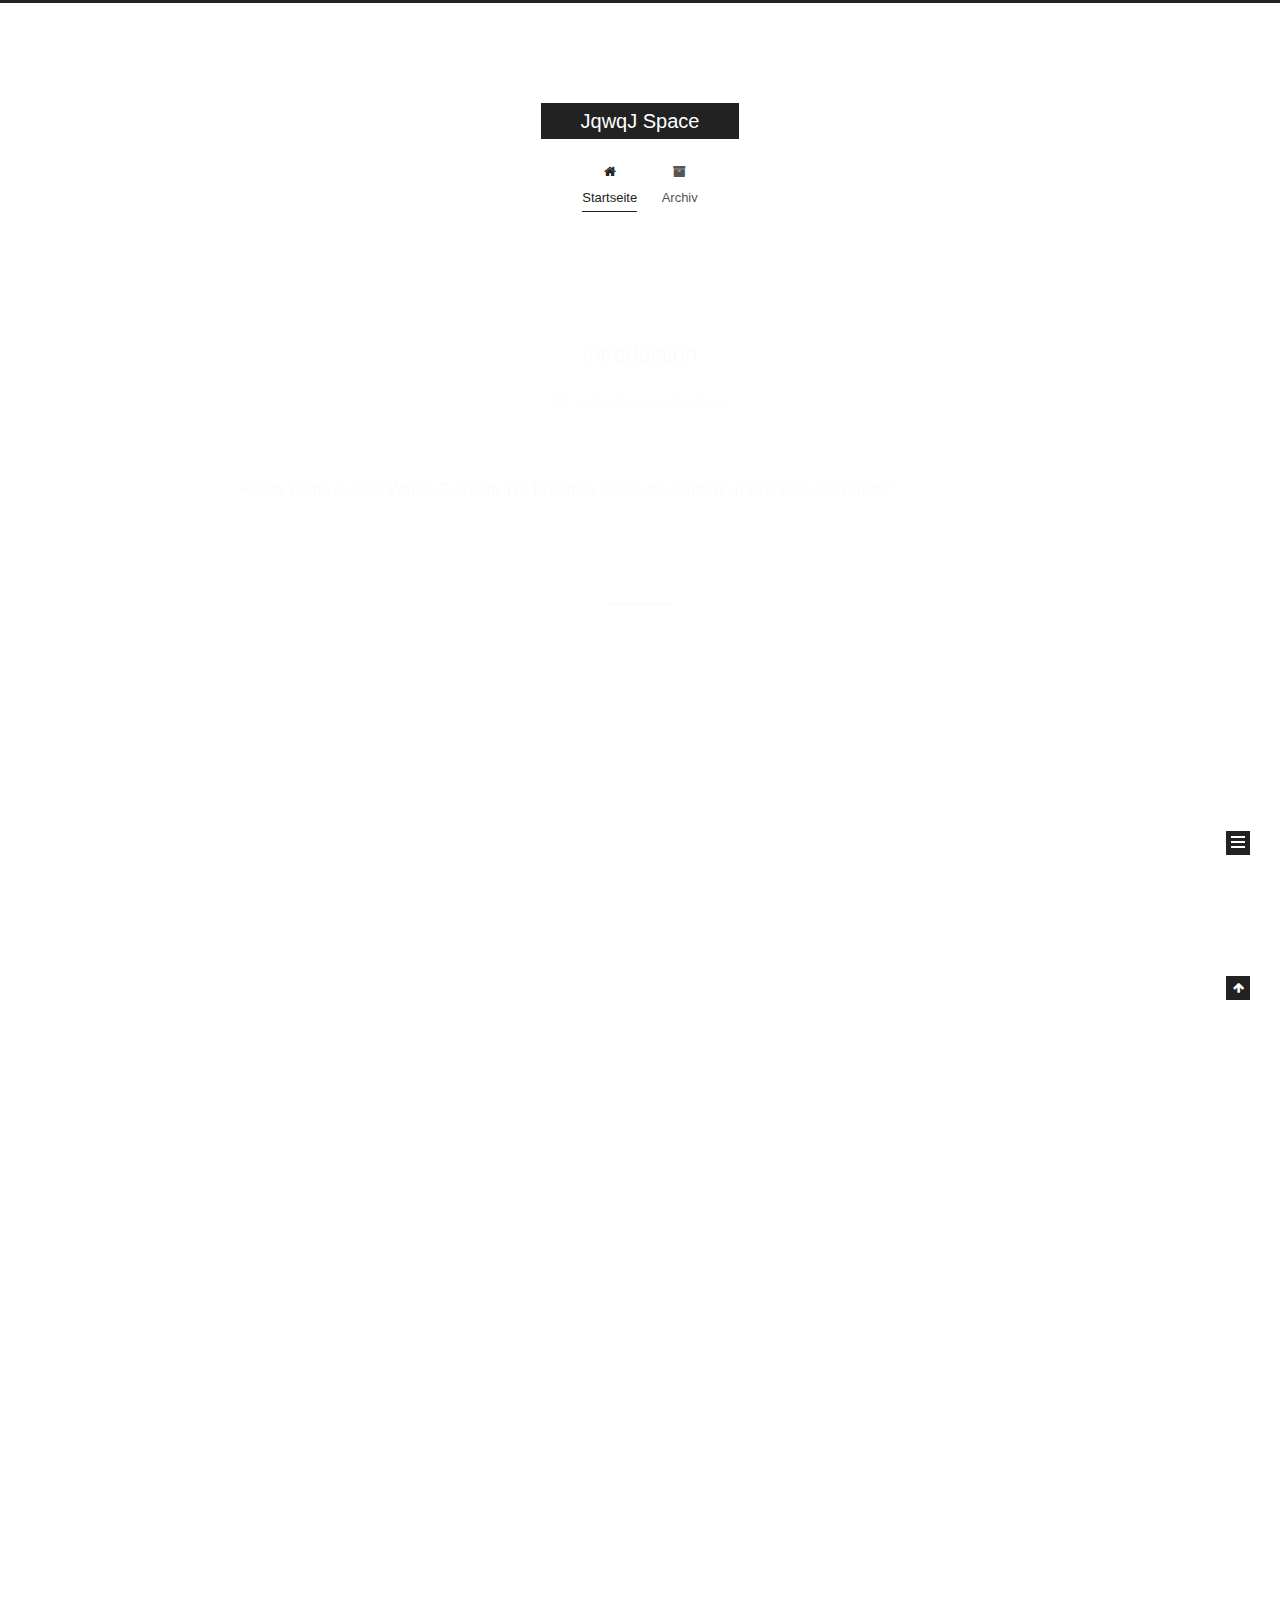
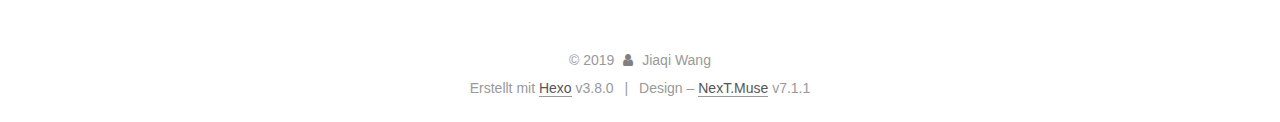
==== commit fed50fb3: "Site updated: 2019-05-05 16:52:48" ====
--- a/index.html
+++ b/index.html
@@ -14,7 +14,7 @@
   
 
 
-<html class="theme-next muse use-motion" lang>
+<html class="theme-next muse use-motion" lang="English">
 <head><meta name="generator" content="Hexo 3.8.0">
   <meta charset="UTF-8">
 <meta http-equiv="X-UA-Compatible" content="IE=edge">
@@ -97,12 +97,12 @@
 
 
   <meta property="og:type" content="website">
-<meta property="og:title" content="Hexo">
+<meta property="og:title" content="JqwqJ Space">
 <meta property="og:url" content="http://yoursite.com/index.html">
-<meta property="og:site_name" content="Hexo">
-<meta property="og:locale" content="default">
+<meta property="og:site_name" content="JqwqJ Space">
+<meta property="og:locale" content="English">
 <meta name="twitter:card" content="summary">
-<meta name="twitter:title" content="Hexo">
+<meta name="twitter:title" content="JqwqJ Space">
 
 
 
@@ -120,7 +120,7 @@
   };
 </script>
 
-  <title>Hexo</title>
+  <title>JqwqJ Space</title>
   
 
 
@@ -161,7 +161,7 @@
 
 </head>
 
-<body itemscope itemtype="http://schema.org/WebPage" lang="default">
+<body itemscope itemtype="http://schema.org/WebPage" lang="English">
 
   
   
@@ -180,7 +180,7 @@
     <div class="custom-logo-site-title">
       <a href="/" class="brand" rel="start">
         <span class="logo-line-before"><i></i></span>
-        <span class="site-title">Hexo</span>
+        <span class="site-title">JqwqJ Space</span>
         <span class="logo-line-after"><i></i></span>
       </a>
     </div>
@@ -289,13 +289,13 @@
     <link itemprop="mainEntityOfPage" href="http://yoursite.com/2019/05/05/introduction/">
 
     <span hidden itemprop="author" itemscope itemtype="http://schema.org/Person">
-      <meta itemprop="name" content="John Doe">
+      <meta itemprop="name" content="Jiaqi Wang">
       <meta itemprop="description" content>
       <meta itemprop="image" content="/images/avatar.gif">
     </span>
 
     <span hidden itemprop="publisher" itemscope itemtype="http://schema.org/Organization">
-      <meta itemprop="name" content="Hexo">
+      <meta itemprop="name" content="JqwqJ Space">
     </span>
 
     
@@ -331,7 +331,7 @@
                 
               
 
-              <time title="Erstellt: 2019-05-05 16:31:47 / Geändert am: 16:33:09" itemprop="dateCreated datePublished" datetime="2019-05-05T16:31:47-04:00">2019-05-05</time>
+              <time title="Erstellt: 2019-05-05 15:31:47 / Geändert am: 15:46:45" itemprop="dateCreated datePublished" datetime="2019-05-05T15:31:47-05:00">2019-05-05</time>
             
 
             
@@ -432,13 +432,13 @@
     <link itemprop="mainEntityOfPage" href="http://yoursite.com/2019/05/05/hello-world/">
 
     <span hidden itemprop="author" itemscope itemtype="http://schema.org/Person">
-      <meta itemprop="name" content="John Doe">
+      <meta itemprop="name" content="Jiaqi Wang">
       <meta itemprop="description" content>
       <meta itemprop="image" content="/images/avatar.gif">
     </span>
 
     <span hidden itemprop="publisher" itemscope itemtype="http://schema.org/Organization">
-      <meta itemprop="name" content="Hexo">
+      <meta itemprop="name" content="JqwqJ Space">
     </span>
 
     
@@ -474,7 +474,7 @@
                 
               
 
-              <time title="Erstellt: 2019-05-05 16:03:38" itemprop="dateCreated datePublished" datetime="2019-05-05T16:03:38-04:00">2019-05-05</time>
+              <time title="Erstellt: 2019-05-05 15:03:38" itemprop="dateCreated datePublished" datetime="2019-05-05T15:03:38-05:00">2019-05-05</time>
             
 
             
@@ -592,7 +592,7 @@
         <div class="site-overview">
           <div class="site-author motion-element" itemprop="author" itemscope itemtype="http://schema.org/Person">
             
-              <p class="site-author-name" itemprop="name">John Doe</p>
+              <p class="site-author-name" itemprop="name">Jiaqi Wang</p>
               <div class="site-description motion-element" itemprop="description"></div>
           </div>
 
@@ -617,6 +617,8 @@
                 <div class="site-state-item site-state-tags">
                   
                     
+                    
+                      
                     
                       
                     
@@ -666,7 +668,7 @@
   <span class="with-love" id="animate">
     <i class="fa fa-user"></i>
   </span>
-  <span class="author" itemprop="copyrightHolder">John Doe</span>
+  <span class="author" itemprop="copyrightHolder">Jiaqi Wang</span>
 
   
 
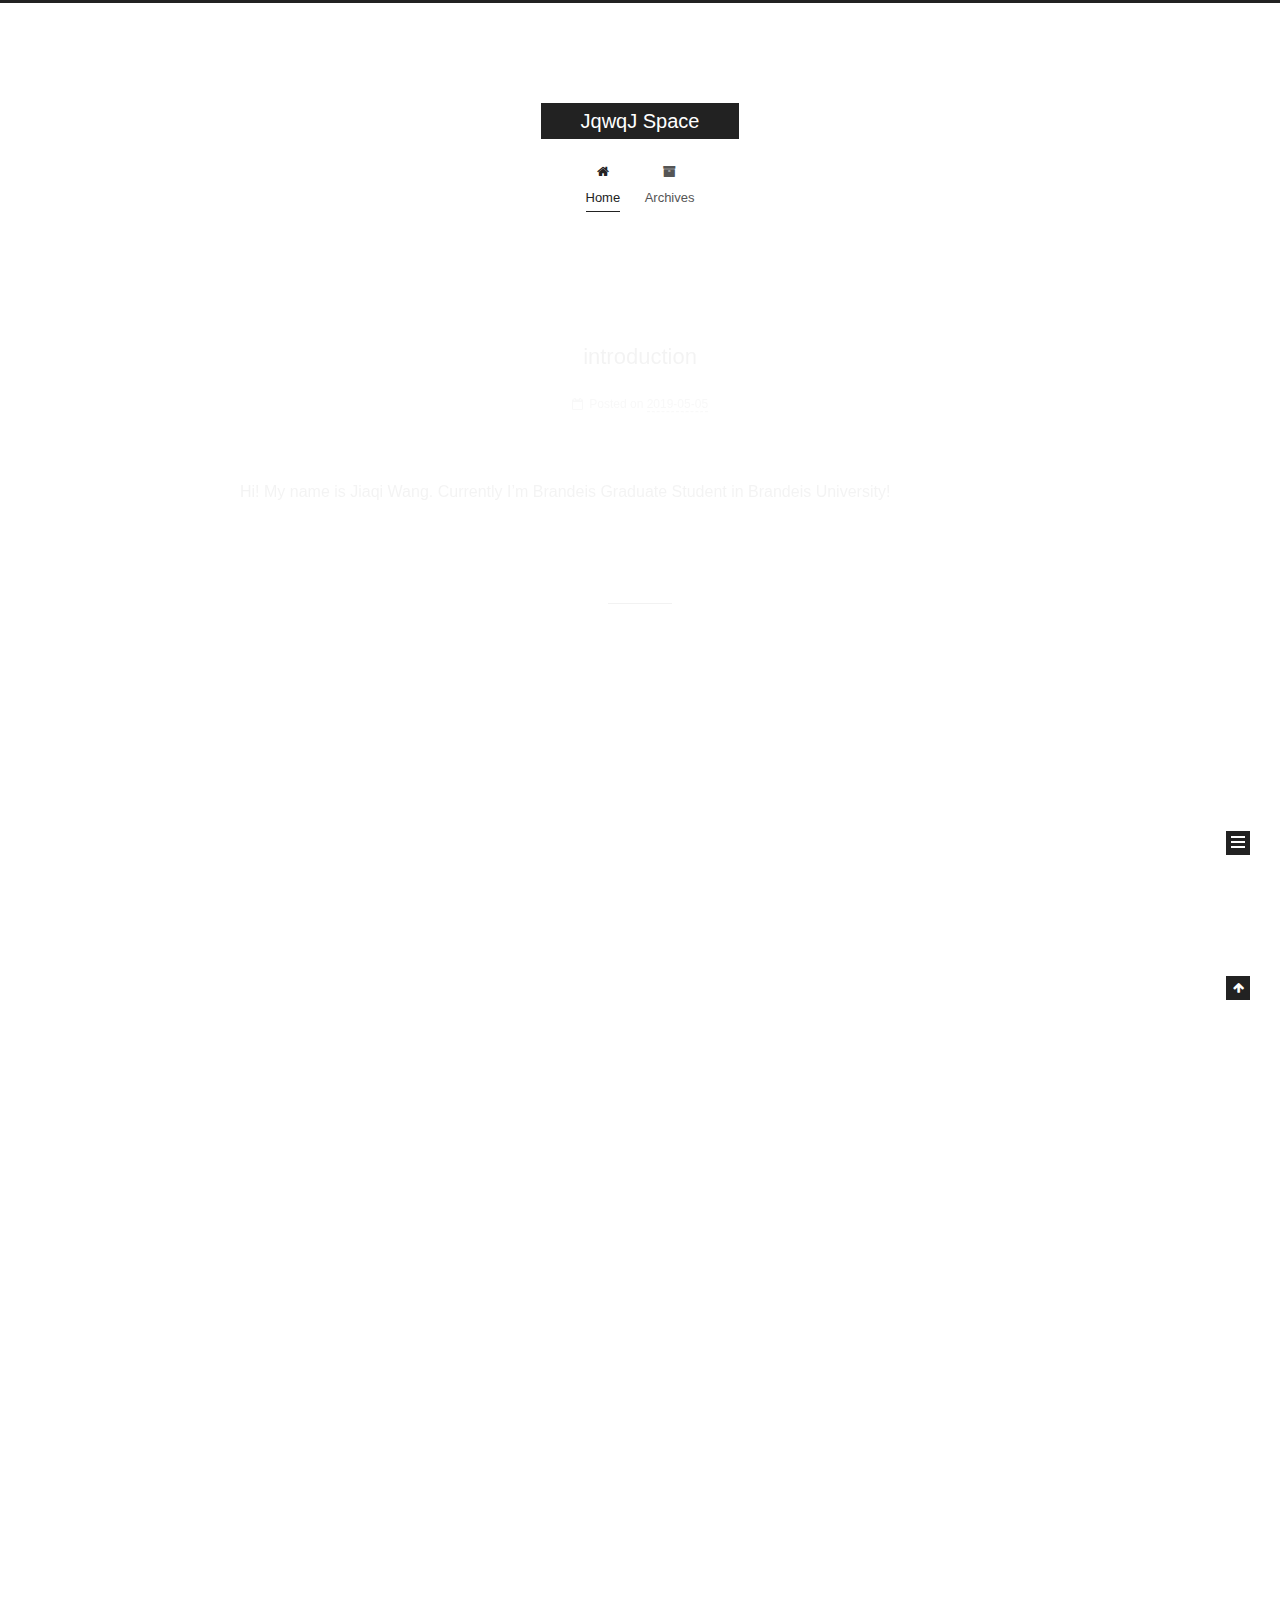
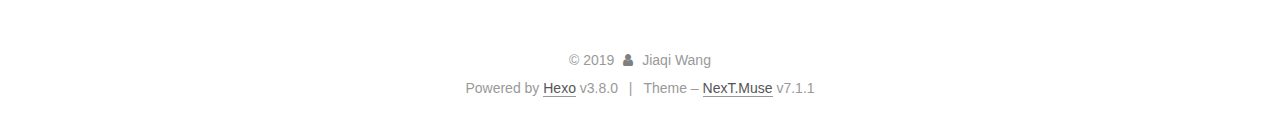
==== commit 50fd5123: "Site updated: 2019-05-05 19:09:42" ====
--- a/index.html
+++ b/index.html
@@ -14,7 +14,7 @@
   
 
 
-<html class="theme-next muse use-motion" lang="English">
+<html class="theme-next muse use-motion" lang="en">
 <head><meta name="generator" content="Hexo 3.8.0">
   <meta charset="UTF-8">
 <meta http-equiv="X-UA-Compatible" content="IE=edge">
@@ -52,10 +52,10 @@
   <link rel="apple-touch-icon" sizes="180x180" href="/images/apple-touch-icon-next.png?v=7.1.1">
 
 
-  <link rel="icon" type="image/png" sizes="32x32" href="/images/favicon-32x32-next.png?v=7.1.1">
-
-
-  <link rel="icon" type="image/png" sizes="16x16" href="/images/favicon-16x16-next.png?v=7.1.1">
+  <link rel="icon" type="image/png" sizes="32x32" href="/images/pikachu32.png?v=7.1.1">
+
+
+  <link rel="icon" type="image/png" sizes="16x16" href="/images/pikachu16.png?v=7.1.1">
 
 
   <link rel="mask-icon" href="/images/logo.svg?v=7.1.1" color="#222">
@@ -100,7 +100,7 @@
 <meta property="og:title" content="JqwqJ Space">
 <meta property="og:url" content="http://yoursite.com/index.html">
 <meta property="og:site_name" content="JqwqJ Space">
-<meta property="og:locale" content="English">
+<meta property="og:locale" content="en">
 <meta name="twitter:card" content="summary">
 <meta name="twitter:title" content="JqwqJ Space">
 
@@ -161,7 +161,7 @@
 
 </head>
 
-<body itemscope itemtype="http://schema.org/WebPage" lang="English">
+<body itemscope itemtype="http://schema.org/WebPage" lang="en">
 
   
   
@@ -189,7 +189,7 @@
   </div>
 
   <div class="site-nav-toggle">
-    <button aria-label="Navigationsleiste an/ausschalten">
+    <button aria-label="Toggle navigation bar">
       <span class="btn-bar"></span>
       <span class="btn-bar"></span>
       <span class="btn-bar"></span>
@@ -217,7 +217,7 @@
 
     
 
-    <a href="/" rel="section"><i class="menu-item-icon fa fa-fw fa-home"></i> <br>Startseite</a>
+    <a href="/" rel="section"><i class="menu-item-icon fa fa-fw fa-home"></i> <br>Home</a>
 
   </li>
         
@@ -234,7 +234,7 @@
 
     
 
-    <a href="/archives/" rel="section"><i class="menu-item-icon fa fa-fw fa-archive"></i> <br>Archiv</a>
+    <a href="/archives/" rel="section"><i class="menu-item-icon fa fa-fw fa-archive"></i> <br>Archives</a>
 
   </li>
 
@@ -324,14 +324,14 @@
                 <i class="fa fa-calendar-o"></i>
               </span>
               
-                <span class="post-meta-item-text">Veröffentlicht am</span>
-              
-
-              
-                
-              
-
-              <time title="Erstellt: 2019-05-05 15:31:47 / Geändert am: 15:46:45" itemprop="dateCreated datePublished" datetime="2019-05-05T15:31:47-05:00">2019-05-05</time>
+                <span class="post-meta-item-text">Posted on</span>
+              
+
+              
+                
+              
+
+              <time title="Created: 2019-05-05 16:31:47 / Modified: 16:46:45" itemprop="dateCreated datePublished" datetime="2019-05-05T16:31:47-04:00">2019-05-05</time>
             
 
             
@@ -467,14 +467,14 @@
                 <i class="fa fa-calendar-o"></i>
               </span>
               
-                <span class="post-meta-item-text">Veröffentlicht am</span>
-              
-
-              
-                
-              
-
-              <time title="Erstellt: 2019-05-05 15:03:38" itemprop="dateCreated datePublished" datetime="2019-05-05T15:03:38-05:00">2019-05-05</time>
+                <span class="post-meta-item-text">Posted on</span>
+              
+
+              
+                
+              
+
+              <time title="Created: 2019-05-05 16:03:38" itemprop="dateCreated datePublished" datetime="2019-05-05T16:03:38-04:00">2019-05-05</time>
             
 
             
@@ -604,7 +604,7 @@
                   <a href="/archives/">
                 
                     <span class="site-state-item-count">2</span>
-                    <span class="site-state-item-name">Artikel</span>
+                    <span class="site-state-item-name">posts</span>
                   </a>
                 </div>
               
@@ -623,7 +623,7 @@
                       
                     
                     <span class="site-state-item-count">1</span>
-                    <span class="site-state-item-name">schlagwörter</span>
+                    <span class="site-state-item-name">tags</span>
                   
                 </div>
               
@@ -676,7 +676,7 @@
 </div>
 
 
-  <div class="powered-by">Erstellt mit  <a href="https://hexo.io" class="theme-link" rel="noopener" target="_blank">Hexo</a> v3.8.0</div>
+  <div class="powered-by">Powered by <a href="https://hexo.io" class="theme-link" rel="noopener" target="_blank">Hexo</a> v3.8.0</div>
 
 
 
@@ -684,7 +684,7 @@
 
 
 
-  <div class="theme-info">Design – <a href="https://theme-next.org" class="theme-link" rel="noopener" target="_blank">NexT.Muse</a> v7.1.1</div>
+  <div class="theme-info">Theme – <a href="https://theme-next.org" class="theme-link" rel="noopener" target="_blank">NexT.Muse</a> v7.1.1</div>
 
 
 
